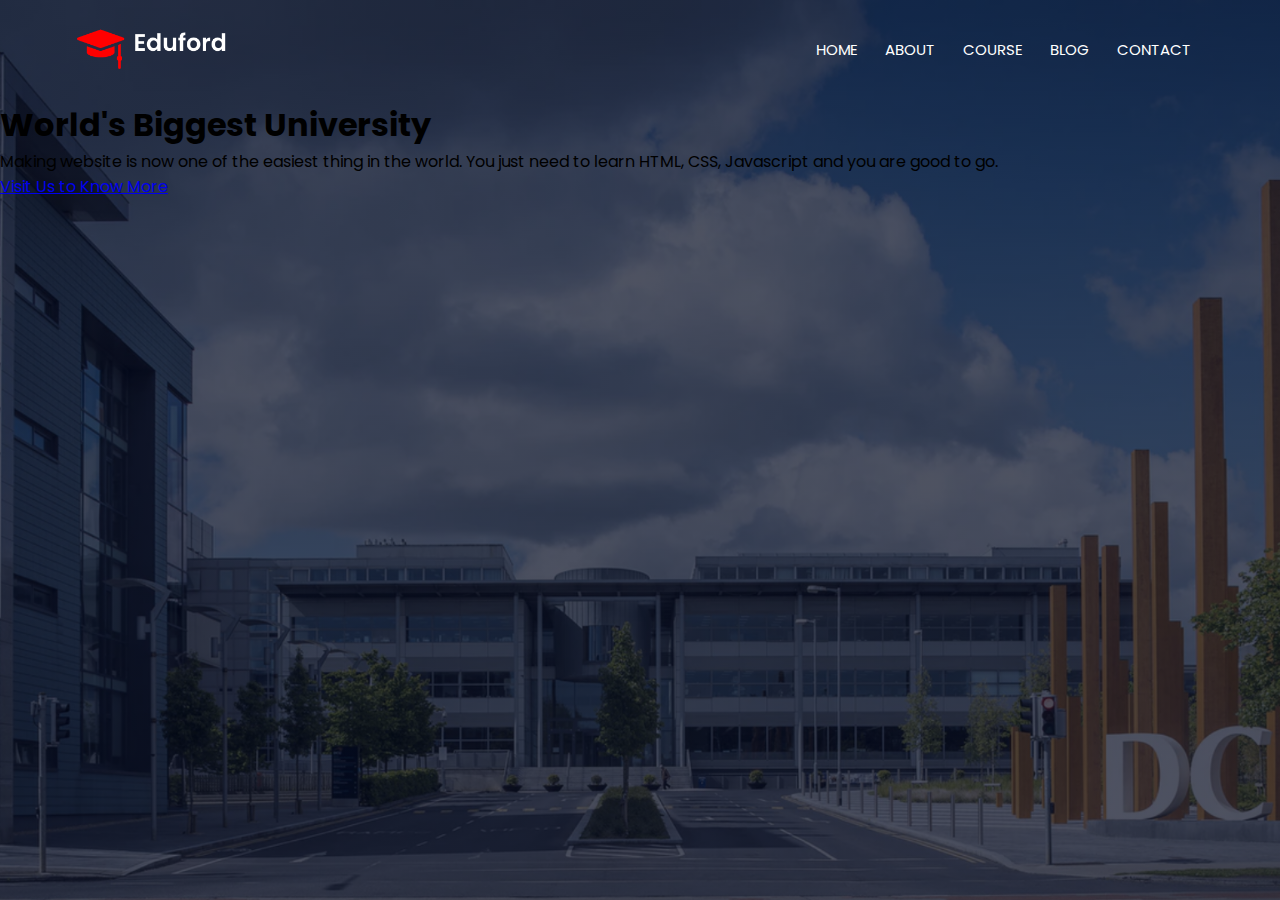
==== index.html @ 41bec6ed "added text box in header tag" ====
<!DOCTYPE html>
<html lang="en">
<head>
    <meta charset="UTF-8">
    <meta http-equiv="X-UA-Compatible" content="IE=edge">
    <meta name="viewport" content="width=device-width, initial-scale=1.0">
    <link rel="stylesheet" href="style.css">
    <link rel="preconnect" href="https://fonts.googleapis.com">
    <link rel="preconnect" href="https://fonts.gstatic.com" crossorigin>
    <link rel="preconnect" href="https://fonts.googleapis.com">
    <link rel="preconnect" href="https://fonts.gstatic.com" crossorigin>
    <link href="https://fonts.googleapis.com/css2?family=Poppins:wght@100;200;400;500;600;700&display=swap" rel="stylesheet">
    <title>University Website</title>
</head>
<body>
    <section class="header">
        <nav>
            <a href="index.html"><img src="img/logo.png" alt=""></a>
            <div class="nav-links">
                <ul>
                    <li><a href="">HOME</a></li>
                    <li><a href="">ABOUT</a></li>
                    <li><a href="">COURSE</a></li>
                    <li><a href="">BLOG</a></li>
                    <li><a href="">CONTACT</a></li>
                </ul>
            </div>
        </nav>
        <div class="text-box">
            <h1>World's Biggest University</h1>
            <p>Making website is now one of the easiest thing in the world. You just need to learn HTML, CSS, Javascript and you are good to go.</p>
            <a href="#">Visit Us to Know More</a>
        </div>
    </section>
</body>
</html>
---- style.css ----
/*
#f44336 
#61481C
#A47E3B
#BF9742
#E6B325
rgba(4,9,30,0.7)
rgba(38,71,38,0.7)
*/

* {
    margin: 0;
    padding: 0;
    box-sizing: border-box;
    font-family: 'Poppins', sans-serif;
}

.header {
    min-height: 100vh;
    width: 100%;
    background-image: linear-gradient(rgba(4,9,30,0.7), rgba(4,9,30,0.7)),url(img/banner.png);
    background-position: center;
    background-size: cover;
    position: relative;
}

nav {
    display: flex;
    padding: 2% 6%;
    justify-content: space-between;
    align-items: center;
}

nav img {
    width: 150px;
}

.nav-links {
    flex: 1;
    text-align: right;
}

.nav-links ul li {
    display: inline-block;
    list-style: none;
    padding: 8px 12px;
    position: relative;

}

.nav-links ul li a {
    color: #fff;
    text-decoration: none;
    font-size: 15px;
}

.nav-links ul li::after {
    content: '';
    width: 0%;
    height: 2px;
    background: #f44336;
    display: block;
    margin: auto;
    transition: .5s;
}
.nav-links ul li:hover::after {
    width: 100%;
}
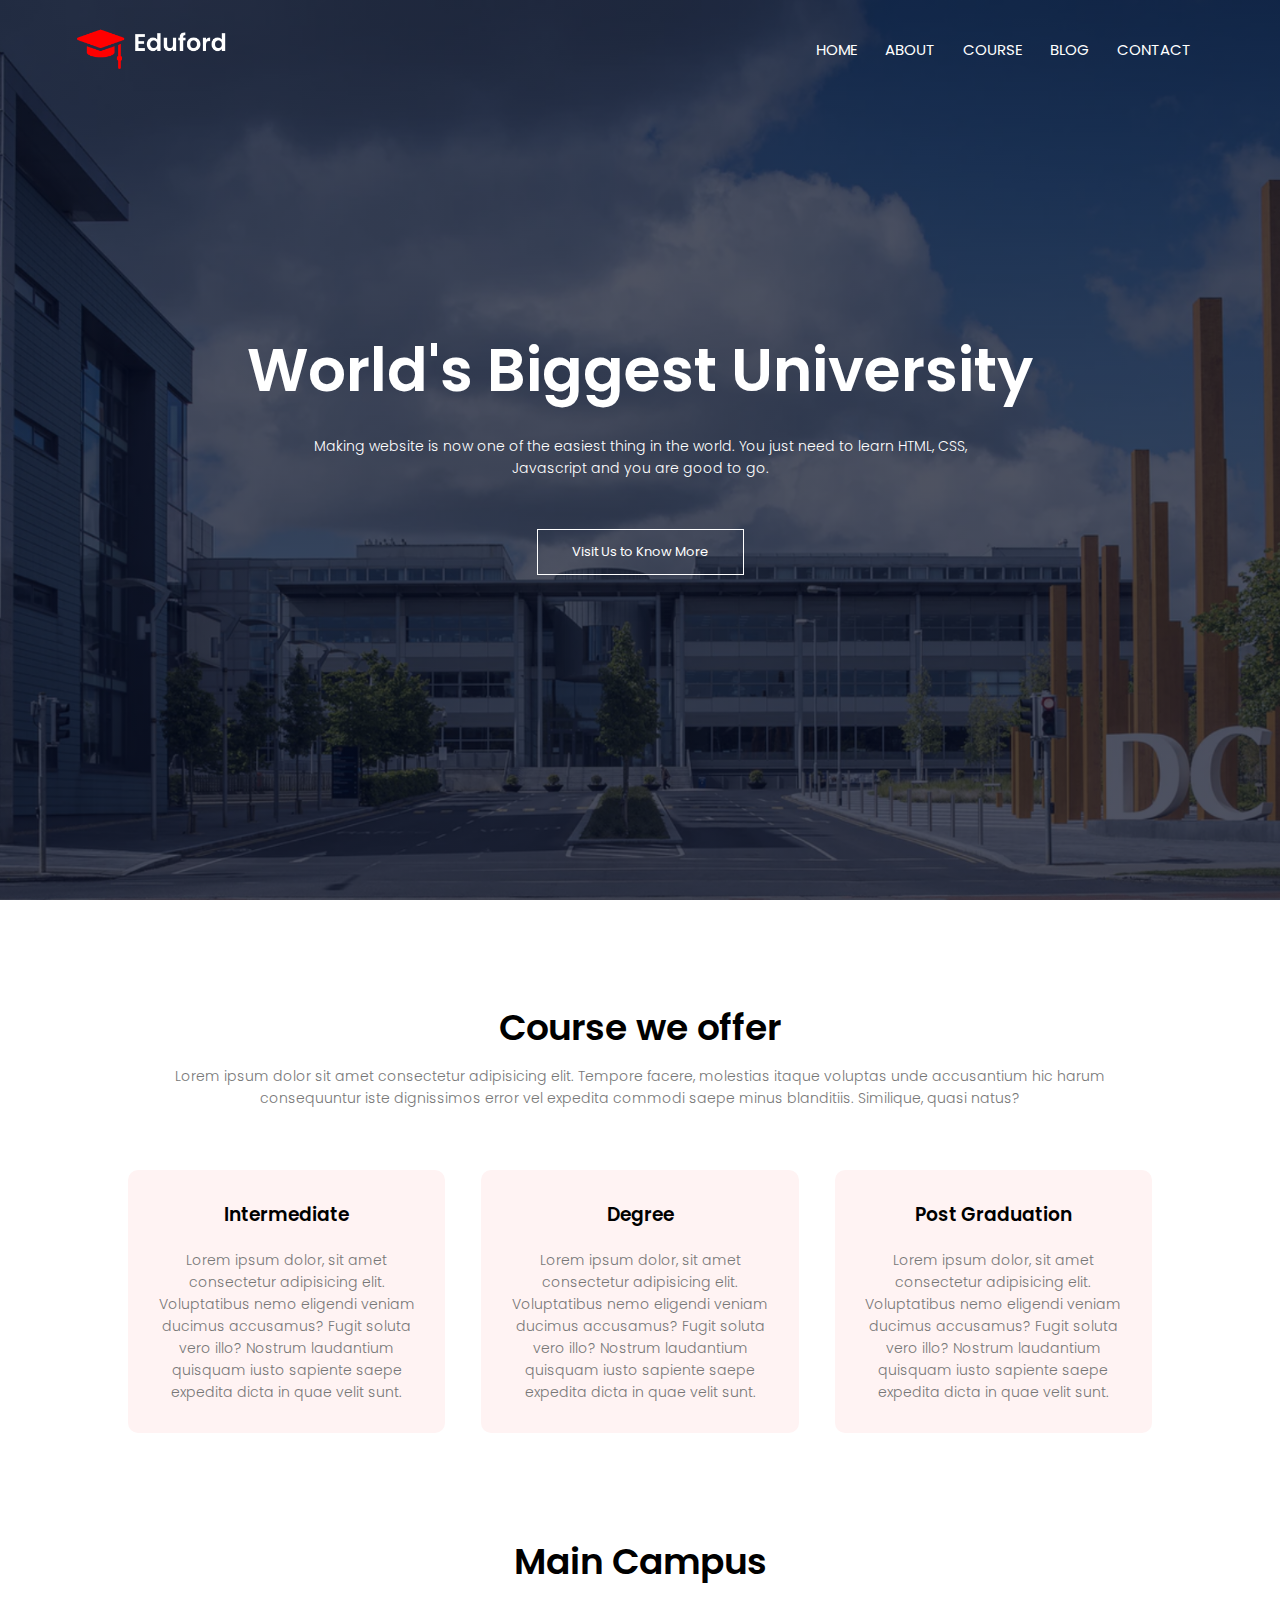
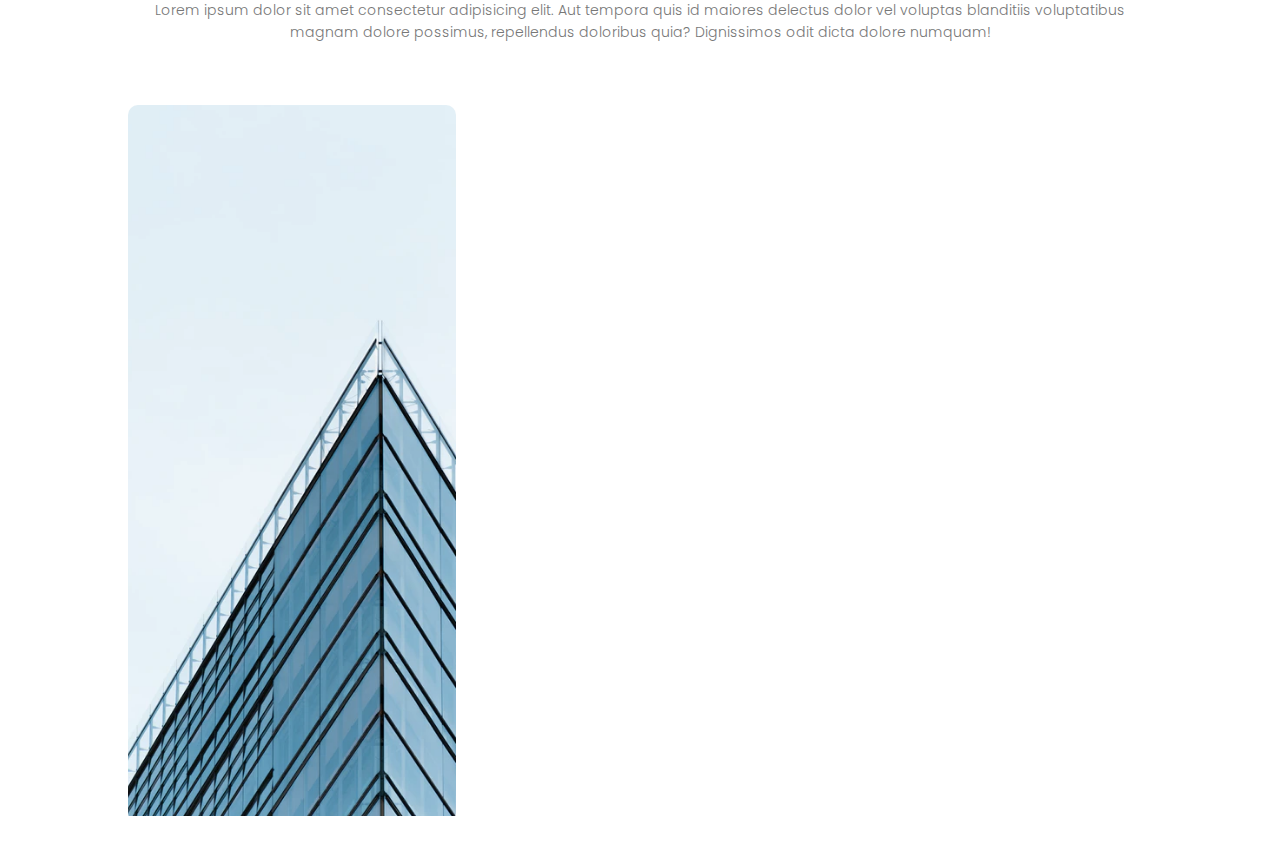
==== commit f8e3a66c: "added campus" ====
--- a/index.html
+++ b/index.html
@@ -1,5 +1,6 @@
 <!DOCTYPE html>
 <html lang="en">
+
 <head>
     <meta charset="UTF-8">
     <meta http-equiv="X-UA-Compatible" content="IE=edge">
@@ -9,28 +10,85 @@
     <link rel="preconnect" href="https://fonts.gstatic.com" crossorigin>
     <link rel="preconnect" href="https://fonts.googleapis.com">
     <link rel="preconnect" href="https://fonts.gstatic.com" crossorigin>
-    <link href="https://fonts.googleapis.com/css2?family=Poppins:wght@100;200;400;500;600;700&display=swap" rel="stylesheet">
+    <link href="https://fonts.googleapis.com/css2?family=Poppins:wght@100;200;400;500;600;700&display=swap"
+        rel="stylesheet">
+    <link rel="stylesheet" href="https://stackpath.bootstrapcdn.com/font-awesome/4.7.0/css/font-awesome.min.css"">
     <title>University Website</title>
 </head>
 <body>
-    <section class="header">
-        <nav>
-            <a href="index.html"><img src="img/logo.png" alt=""></a>
-            <div class="nav-links">
-                <ul>
-                    <li><a href="">HOME</a></li>
-                    <li><a href="">ABOUT</a></li>
-                    <li><a href="">COURSE</a></li>
-                    <li><a href="">BLOG</a></li>
-                    <li><a href="">CONTACT</a></li>
-                </ul>
+    <!-- ---------- HEADER ---------- -->
+    <section class=" header">
+    <nav>
+        <a href="index.html"><img src="img/logo.png" alt=""></a>
+        <div class="nav-links" id="navLinks">
+            <i class="fa fa-times" onclick="hideMenu()"></i>
+            <ul>
+                <li><a href="">HOME</a></li>
+                <li><a href="">ABOUT</a></li>
+                <li><a href="">COURSE</a></li>
+                <li><a href="">BLOG</a></li>
+                <li><a href="">CONTACT</a></li>
+            </ul>
+        </div>
+        <i class="fa fa-bars" onclick="showMenu()"></i>
+    </nav>
+    <div class="text-box">
+        <h1>World's Biggest University</h1>
+        <p>Making website is now one of the easiest thing in the world. You just need to learn HTML, CSS,<br>Javascript
+        and you are good to go.</p>
+        <a href="#" class="hero-btn">Visit Us to Know More</a>
+    </div>
+    </section>
+    <!-- ---------- END HEADER ---------- -->
+
+    <!-- ---------- COURSE ---------- -->
+    <section class="course">
+        <h1>Course we offer</h1>
+        <p>Lorem ipsum dolor sit amet consectetur adipisicing elit. Tempore facere, molestias itaque voluptas unde
+        accusantium hic harum consequuntur iste dignissimos error vel expedita commodi saepe minus blanditiis.
+        Similique, quasi natus?</p>
+        
+        <div class="row">
+            <div class="course-col">
+                <h3>Intermediate</h3>
+                <p>Lorem ipsum dolor, sit amet consectetur adipisicing elit. Voluptatibus nemo eligendi veniam ducimus accusamus? Fugit soluta vero illo? Nostrum laudantium quisquam iusto sapiente saepe expedita dicta in quae velit sunt.</p>
             </div>
-        </nav>
-        <div class="text-box">
-            <h1>World's Biggest University</h1>
-            <p>Making website is now one of the easiest thing in the world. You just need to learn HTML, CSS, Javascript and you are good to go.</p>
-            <a href="#">Visit Us to Know More</a>
+            <div class="course-col">
+                <h3>Degree</h3>
+                <p>Lorem ipsum dolor, sit amet consectetur adipisicing elit. Voluptatibus nemo eligendi veniam ducimus accusamus? Fugit soluta vero illo? Nostrum laudantium quisquam iusto sapiente saepe expedita dicta in quae velit sunt.</p>
+            </div>
+            <div class="course-col">
+                <h3>Post Graduation</h3>
+                <p>Lorem ipsum dolor, sit amet consectetur adipisicing elit. Voluptatibus nemo eligendi veniam ducimus accusamus? Fugit soluta vero illo? Nostrum laudantium quisquam iusto sapiente saepe expedita dicta in quae velit sunt.</p>
+            </div>
         </div>
     </section>
-</body>
+    <!-- ---------- END COURSE ---------- -->
+
+    <!-- ---------- CAMPUS ---------- -->
+    <section class="campus">
+        <h1>Main Campus</h1>
+        <p>Lorem ipsum dolor sit amet consectetur adipisicing elit. Aut tempora quis id maiores delectus dolor vel voluptas blanditiis voluptatibus magnam dolore possimus, repellendus doloribus quia? Dignissimos odit dicta dolore numquam!</p>
+
+        <div class="row">
+            <div class="campus-col">
+                <img src="img/london.png">
+            </div>
+        </div>
+    </section>
+    <!-- ---------- END CAMPUS ---------- -->    
+
+    <!-- ---------- TOGGLE MENU ---------- -->
+    <script>
+        var navLinks = document.getElementById("navLinks");
+        function showMenu() {
+            navLinks.style.right = "0";
+        }
+        function hideMenu() {
+            navLinks.style.right = "-200px";
+        }
+    </script>
+    <!-- ---------- END TOGGLE MENU ---------- -->
+    </body>
+
 </html>--- a/style.css
+++ b/style.css
@@ -15,10 +15,11 @@
     font-family: 'Poppins', sans-serif;
 }
 
+/* ---------- HEADER ---------- */
 .header {
     min-height: 100vh;
     width: 100%;
-    background-image: linear-gradient(rgba(4,9,30,0.7), rgba(4,9,30,0.7)),url(img/banner.png);
+    background-image: linear-gradient(rgba(4, 9, 30, 0.7), rgba(4, 9, 30, 0.7)), url(img/banner.png);
     background-position: center;
     background-size: cover;
     position: relative;
@@ -63,6 +64,170 @@
     margin: auto;
     transition: .5s;
 }
+
 .nav-links ul li:hover::after {
     width: 100%;
-}+}
+
+.text-box {
+    width: 90%;
+    color: #fff;
+    position: absolute;
+    top: 50%;
+    left: 50%;
+    transform: translate(-50%, -50%);
+    text-align: center;
+}
+
+.text-box h1 {
+    font-size: 60px;
+}
+
+.text-box p {
+    margin: 10px 0 40px;
+    color: #fff;
+}
+
+.hero-btn {
+    display: inline-block;
+    text-decoration: none;
+    color: #fff;
+    border: 1px solid #fff;
+    padding: 12px 34px;
+    font-size: 13px;
+    background: transparent;
+    position: relative;
+    cursor: pointer;
+}
+
+.hero-btn:hover {
+    border: 1px solid #f44336;
+    background-color: #f44336;
+    transition: 1s;
+}
+
+nav .fa {
+    display: none;
+}
+
+/* ---------- END HEADER ---------- */
+
+/* ---------- COURSE ---------- */
+.course {
+    width: 80%;
+    margin: auto;
+    text-align: center;
+    padding-top: 100px;
+}
+
+h1 {
+    font-size: 36px;
+    font-weight: 600;
+}
+
+p {
+    color: #777;
+    font-size: 14px;
+    font-weight: 300;
+    line-height: 22px;
+    padding: 10px;
+}
+
+.row {
+    margin-top: 5%;
+    display: flex;
+    justify-content: space-between;
+}
+
+.course-col {
+    flex-basis: 31%;
+    background: #fff3f3;
+    border-radius: 10px;
+    margin-bottom: 5%;
+    padding: 20px 12px;
+    transition: .5s;
+}
+.course-col:hover {
+    box-shadow: 0 0 20px 0px rgba(0,0,0,0.2);
+}
+
+h3 {
+    text-align: center;
+    font-weight: 600;
+    margin: 10px 0;
+}
+/* ---------- END COURSE ---------- */
+
+/* ---------- CAMPUS ---------- */
+.campus {
+    width: 80%;
+    margin: auto;
+    text-align: center;
+    padding-top: 50px;
+
+}
+
+.campus-col {
+    flex-basis: 32%;
+    border-radius: 10px;
+    margin-bottom: 30px;
+    position: relative;
+    overflow: hidden;
+}
+/* ---------- END CAMPUS ---------- */
+
+
+
+
+
+
+
+
+
+
+
+
+/* ---------- MEDIA QUERY FOR MOBILE ---------- */
+@media (max-width: 700px) {
+    /* ----------HEADER---------- */
+    .text-box h1 {
+        font-size: 20px;
+    }
+
+    .nav-links ul li {
+        display: block;
+    }
+
+    .nav-links {
+        position: absolute;
+        background: #f44336;
+        height: 100vh;
+        width: 200px;
+        top: 0;
+        right: -200px;
+        text-align: left;
+        z-index: 2;
+        transition: 1s;
+    }
+
+    nav .fa {
+        display: block;
+        color: #fff;
+        margin: 10px;
+        font-size: 22px;
+        cursor: pointer;
+    }
+
+    .nav-links ul {
+        padding: 30px;
+    }
+    /* ----------END HEADER---------- */
+    
+    /* ----------COURSE---------- */
+    .row {
+        flex-direction: column;
+    }
+    /* ----------END COURSE---------- */
+}
+
+/* ---------- END MEDIA QUERY FOR MOBILE ---------- */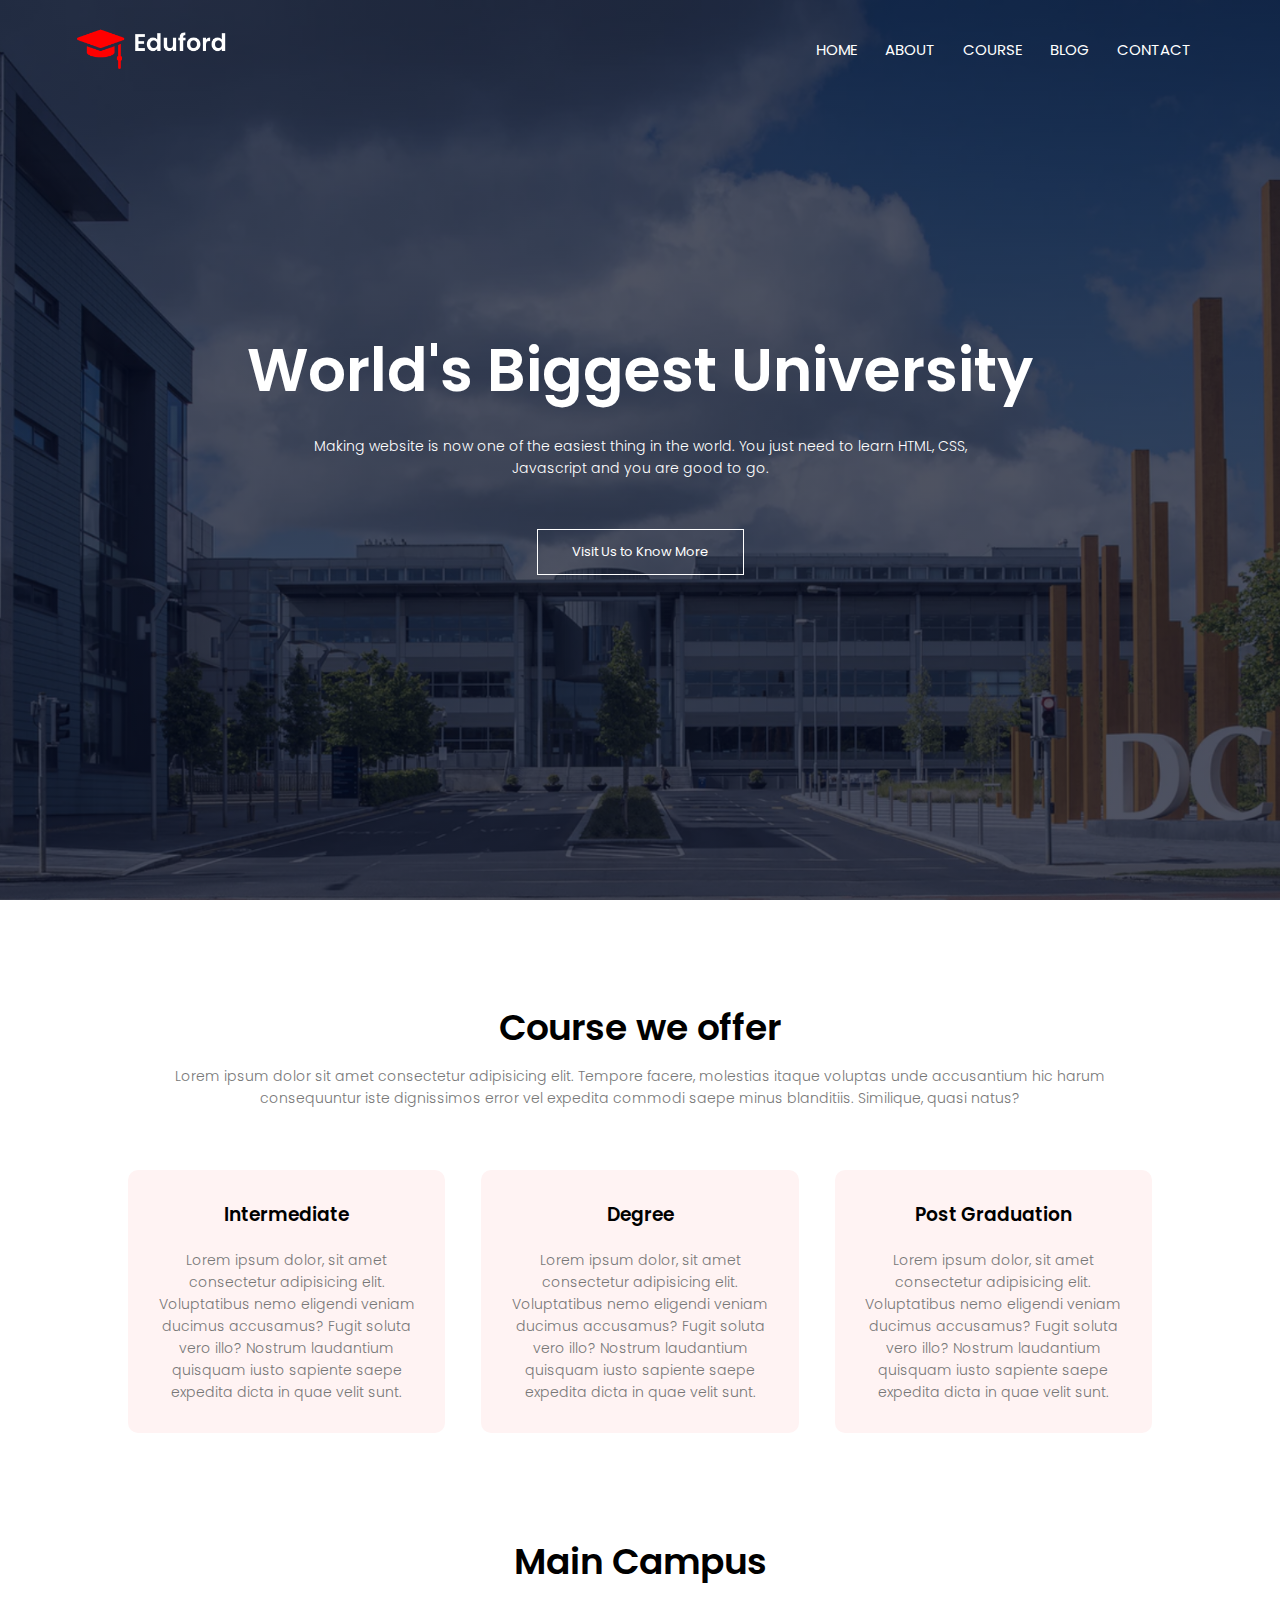
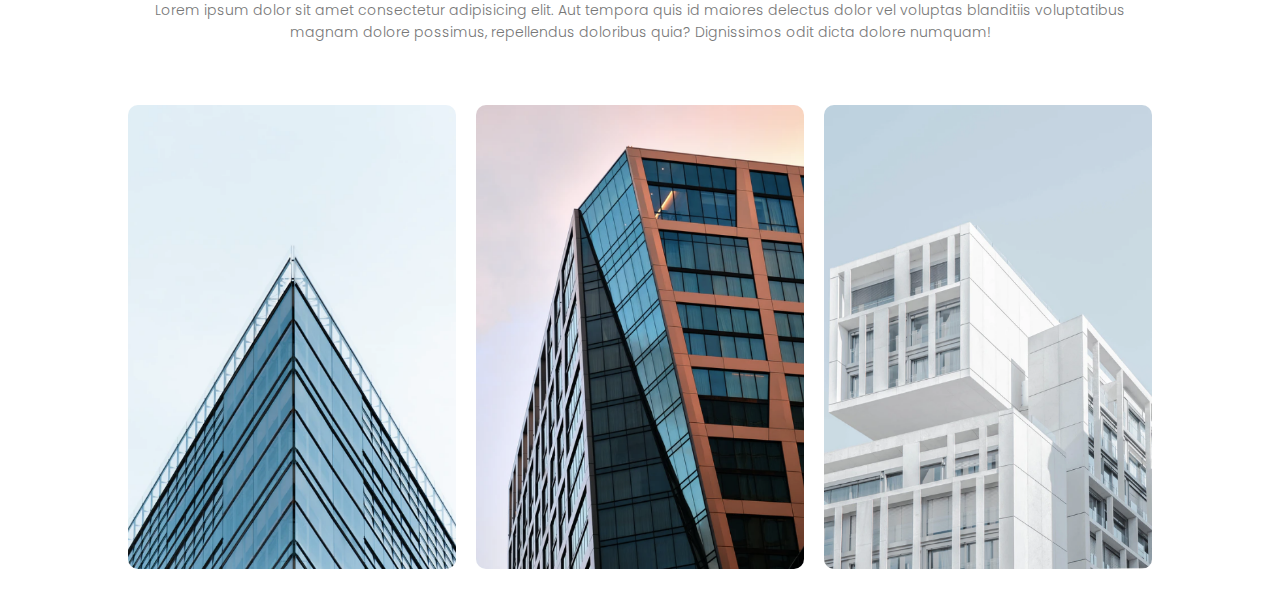
==== commit 17cc76a1: "added more campus" ====
--- a/index.html
+++ b/index.html
@@ -73,6 +73,21 @@
         <div class="row">
             <div class="campus-col">
                 <img src="img/london.png">
+                <div class="layer">
+                    <h3>LONDON</h3>
+                </div>
+            </div>
+            <div class="campus-col">
+                <img src="img/newyork.png">
+                <div class="layer">
+                    <h3>NEW YORK</h3>
+                </div>
+            </div>
+            <div class="campus-col">
+                <img src="img/washington.png">
+                <div class="layer">
+                    <h3>WASHINGTON</h3>
+                </div>
             </div>
         </div>
     </section>
--- a/style.css
+++ b/style.css
@@ -173,6 +173,41 @@
     margin-bottom: 30px;
     position: relative;
     overflow: hidden;
+}
+
+.campus-col img {
+    width: 100%;
+    display: block;
+}
+
+.layer {
+    background: transparent;
+    height: 100%;
+    width: 100%;
+    position: absolute;
+    top: 0;
+    left: 0;
+    transition: .5s;
+}
+.layer:hover {
+    background: rgba(226, 0, 0, 0.7);
+}
+
+.layer h3 {
+    width: 100%;
+    font-weight: 500;
+    color: #fff;
+    font-size: 26px;
+    bottom: 0;
+    left: 50%;
+    transform: translateX(-50%);
+    position: absolute;
+    opacity: 0;
+    transition: .5s;
+}
+.layer:hover h3{
+    bottom: 49%;
+    opacity: 1;
 }
 /* ---------- END CAMPUS ---------- */
 
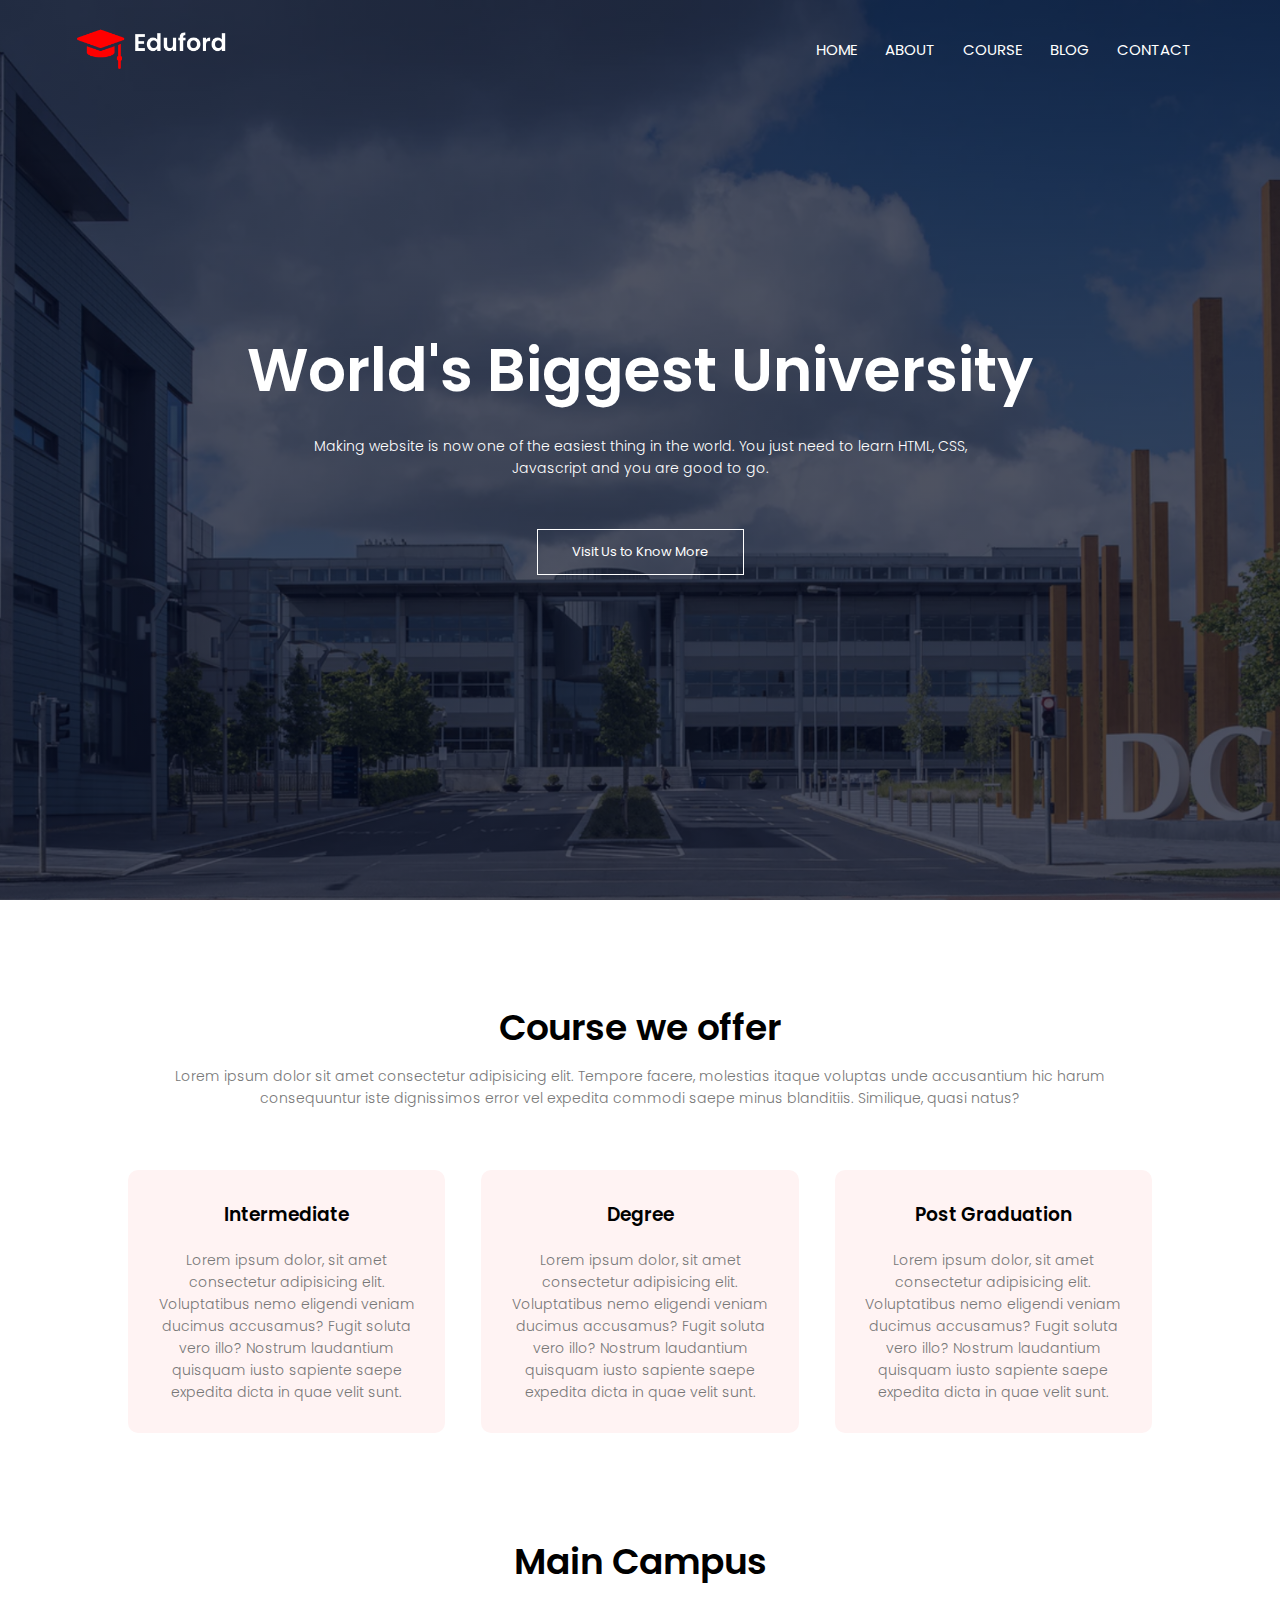
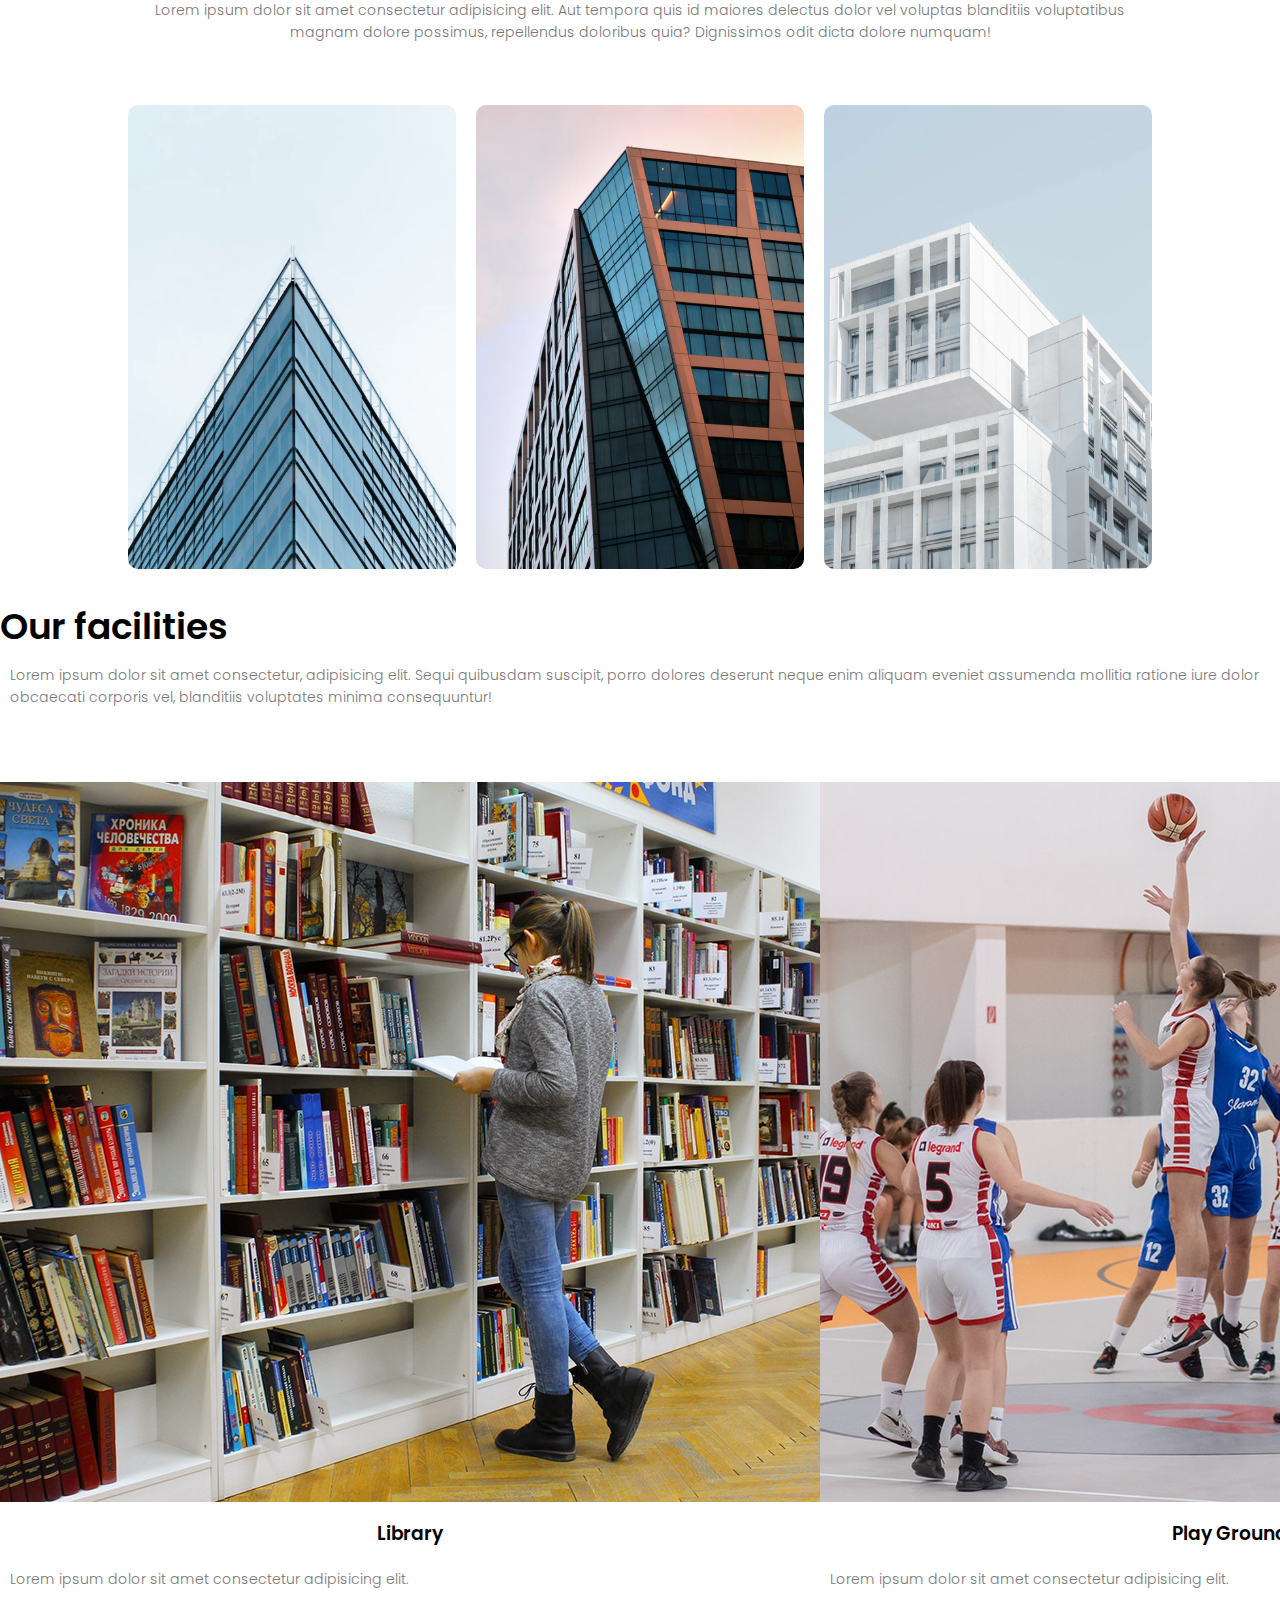
==== commit db3eb182: "facilities" ====
--- a/index.html
+++ b/index.html
@@ -91,7 +91,40 @@
             </div>
         </div>
     </section>
-    <!-- ---------- END CAMPUS ---------- -->    
+    <!-- ---------- END CAMPUS ---------- -->
+
+    <!-- ---------- FACILITIES ---------- -->
+    <section class="facilities">
+        <h1>Our facilities</h1>
+        <p>Lorem ipsum dolor sit amet consectetur, adipisicing elit. Sequi quibusdam suscipit, porro dolores deserunt neque enim aliquam eveniet assumenda mollitia ratione iure dolor obcaecati corporis vel, blanditiis voluptates minima consequuntur!</p>
+
+        <div class="row">
+            <div class="facilities-col">
+                <img src="img/library.png">
+                <h3>Library</h3>
+                <p>Lorem ipsum dolor sit amet consectetur adipisicing elit.</p>
+            </div>
+            <div class="facilities-col">
+                <img src="img/basketball.png">
+                <h3>Play Ground</h3>
+                <p>Lorem ipsum dolor sit amet consectetur adipisicing elit.</p>
+            </div>
+            <div class="facilities-col">
+                <img src="img/cafeteria.png">
+                <h3>Testy and Healthy Food</h3>
+                <p>Lorem ipsum dolor sit amet consectetur adipisicing elit.</p>
+            </div>
+        </div>
+    </section>
+    <!-- ---------- END FACILITIES ---------- -->
+    
+    
+
+
+
+
+
+    
 
     <!-- ---------- TOGGLE MENU ---------- -->
     <script>
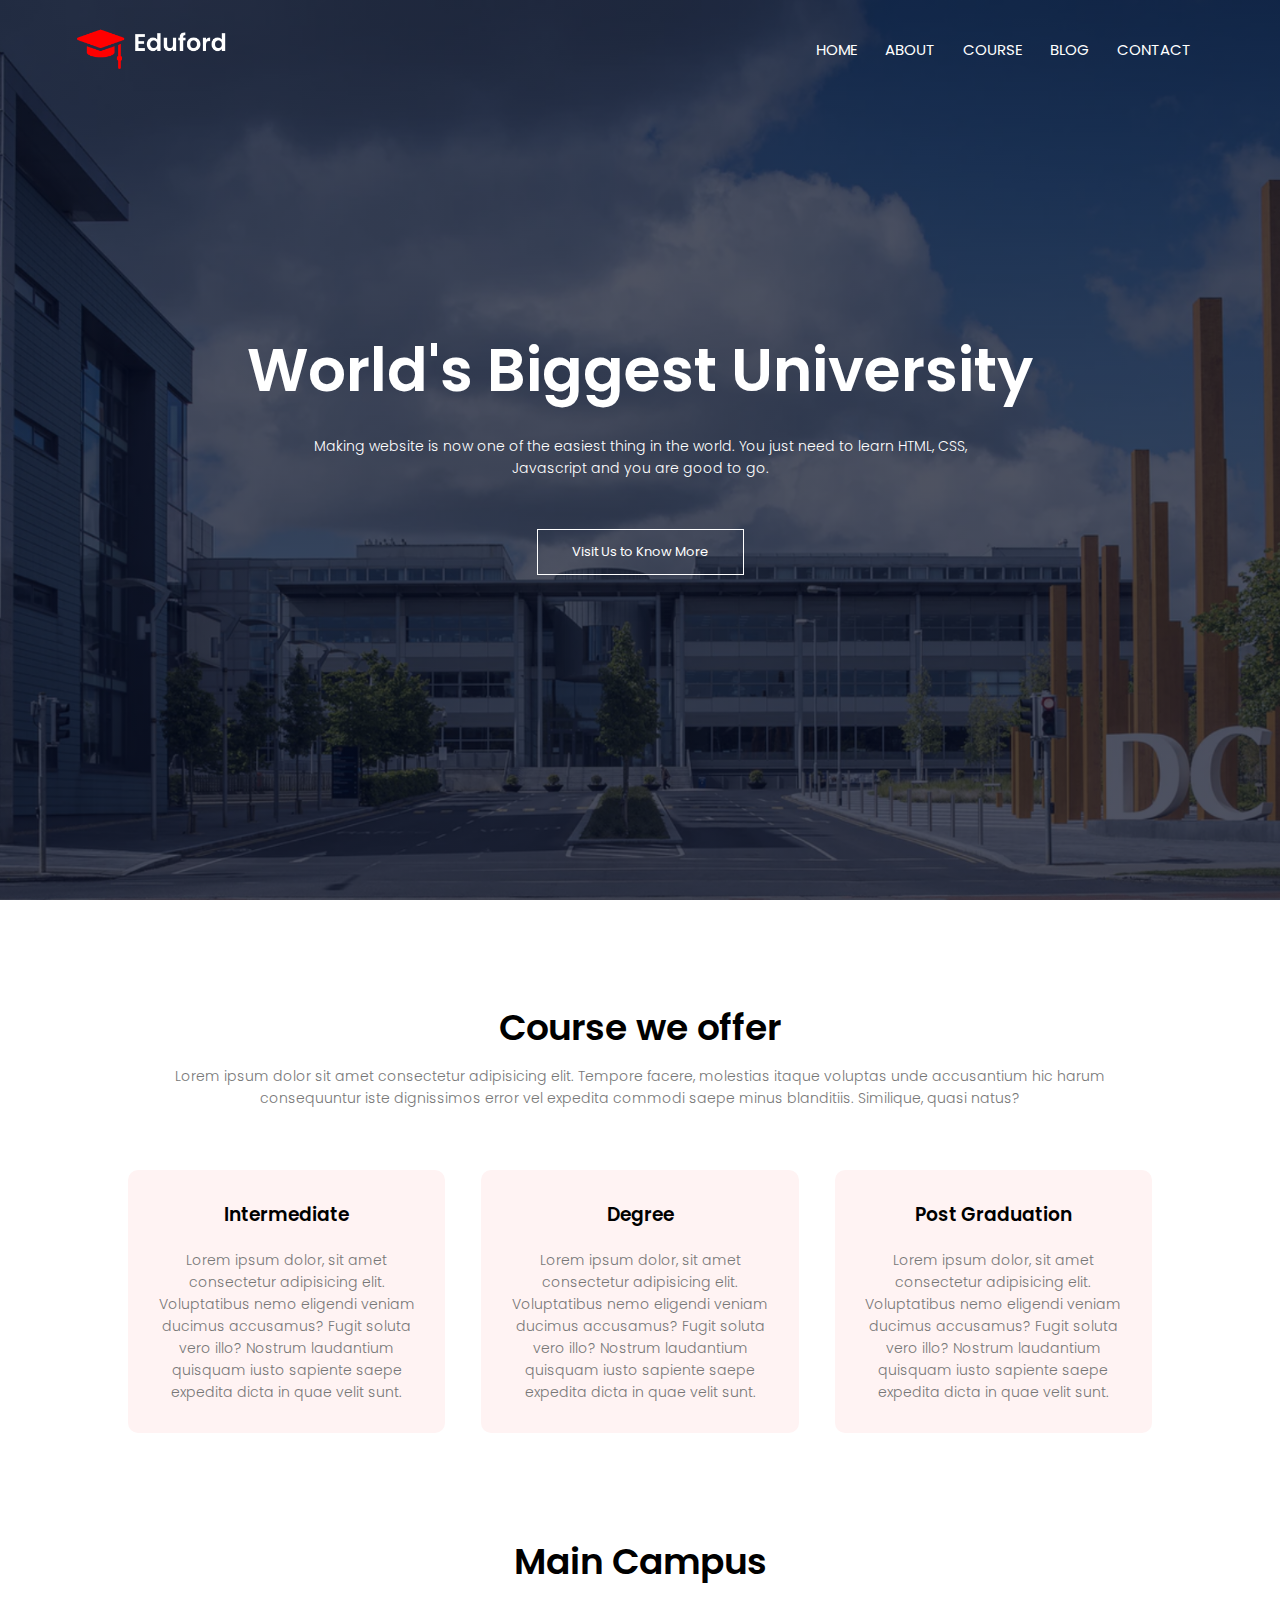
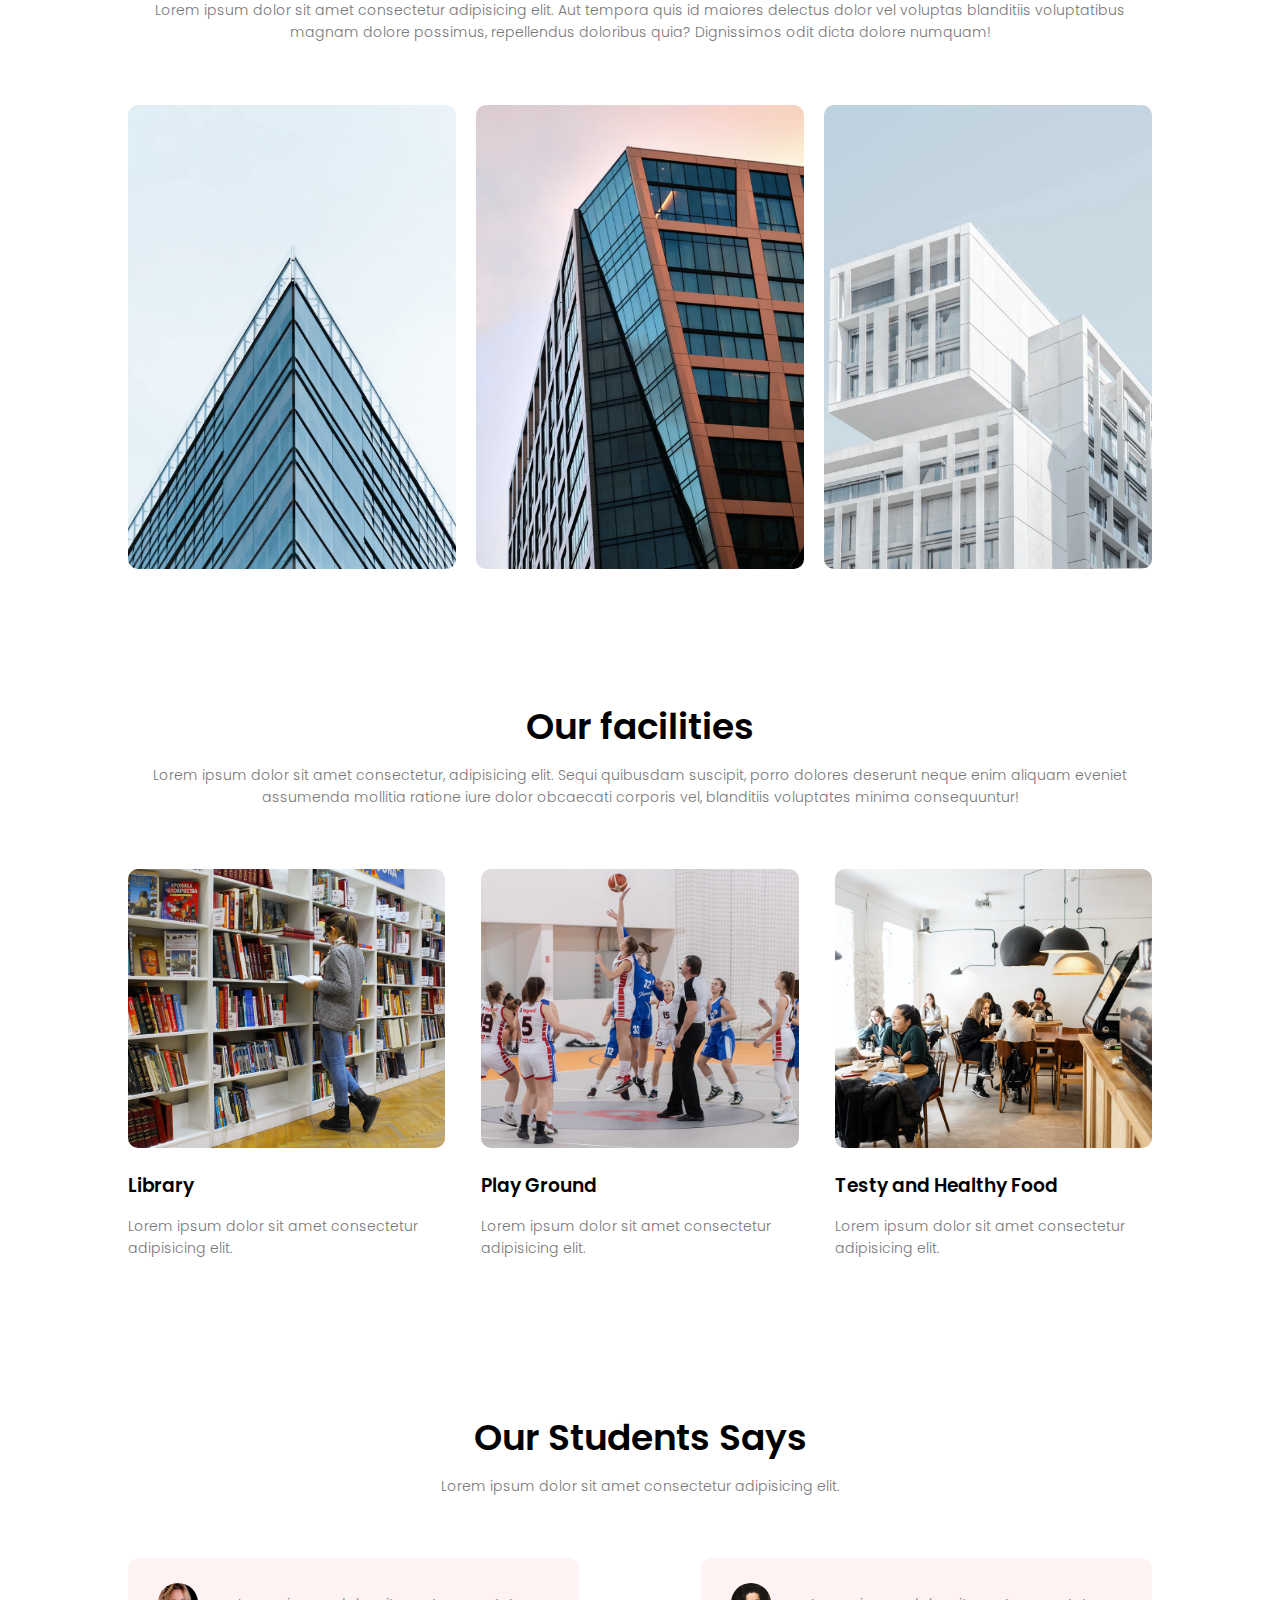
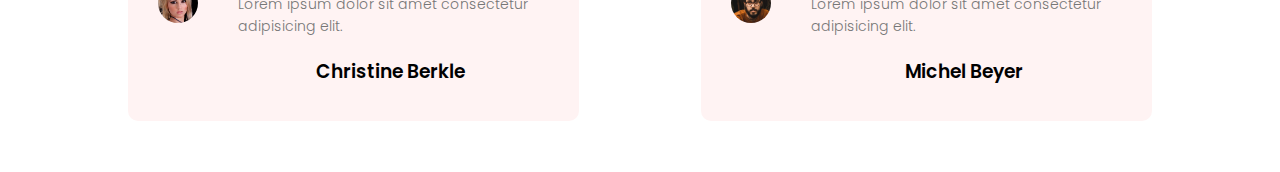
==== commit 68fc4e21: "added style testimonials" ====
--- a/index.html
+++ b/index.html
@@ -117,6 +117,29 @@
         </div>
     </section>
     <!-- ---------- END FACILITIES ---------- -->
+
+    <!-- ---------- TESTIMONIALS ---------- -->
+    <section class="testimonials">
+        <h1>Our Students Says</h1>
+        <p>Lorem ipsum dolor sit amet consectetur adipisicing elit.</p>
+        <div class="row">
+            <div class="testimonial-col">
+                <img src="img/user1.jpg">
+                <div>
+                    <p>Lorem ipsum dolor sit amet consectetur adipisicing elit.</p>
+                    <h3>Christine Berkle</h3>
+                </div>
+            </div>
+            <div class="testimonial-col">
+                <img src="img/user2.jpg">
+                <div>
+                    <p>Lorem ipsum dolor sit amet consectetur adipisicing elit.</p>
+                    <h3>Michel Beyer</h3>
+                </div>
+            </div>
+        </div>
+    </section>
+    <!-- ---------- END TESTIMONIALS ---------- -->
     
     
 
--- a/style.css
+++ b/style.css
@@ -211,6 +211,63 @@
 }
 /* ---------- END CAMPUS ---------- */
 
+/* ---------- FACILITIES ---------- */
+.facilities {
+    width: 80%;
+    margin: auto;
+    text-align: center;
+    padding-top: 100px;
+}
+
+.facilities-col {
+    flex-basis: 31%;
+    border-radius: 10px;
+    margin-bottom: 5%;
+    text-align: left;
+}
+
+.facilities-col img {
+    width: 100%;
+    border-radius: 10px;
+}
+
+.facilities-col p {
+    padding: 0;
+}
+
+.facilities-col h3 {
+    margin-top: 16px;
+    margin-bottom: 15px;
+    text-align: left;
+}
+/* ---------- END FACILITIES ---------- */
+
+/* ---------- TESTIMONIALS ---------- */
+.testimonials {
+    width: 80%;
+    margin: auto;
+    text-align: center;
+    padding-top: 100px;
+}
+
+.testimonial-col {
+    flex-basis: 44%;
+    border-radius: 10px;
+    margin-bottom: 5%;
+    text-align: left;
+    background: #fff3f3;
+    padding: 25px;
+    cursor: pointer;
+    display: flex;
+}
+
+.testimonial-col img {
+    height: 40px;
+    margin-left: 5px;
+    margin-right: 30px;
+    border-radius: 50%;
+}
+/* ---------- END TESTIMONIALS ---------- */
 
 
 
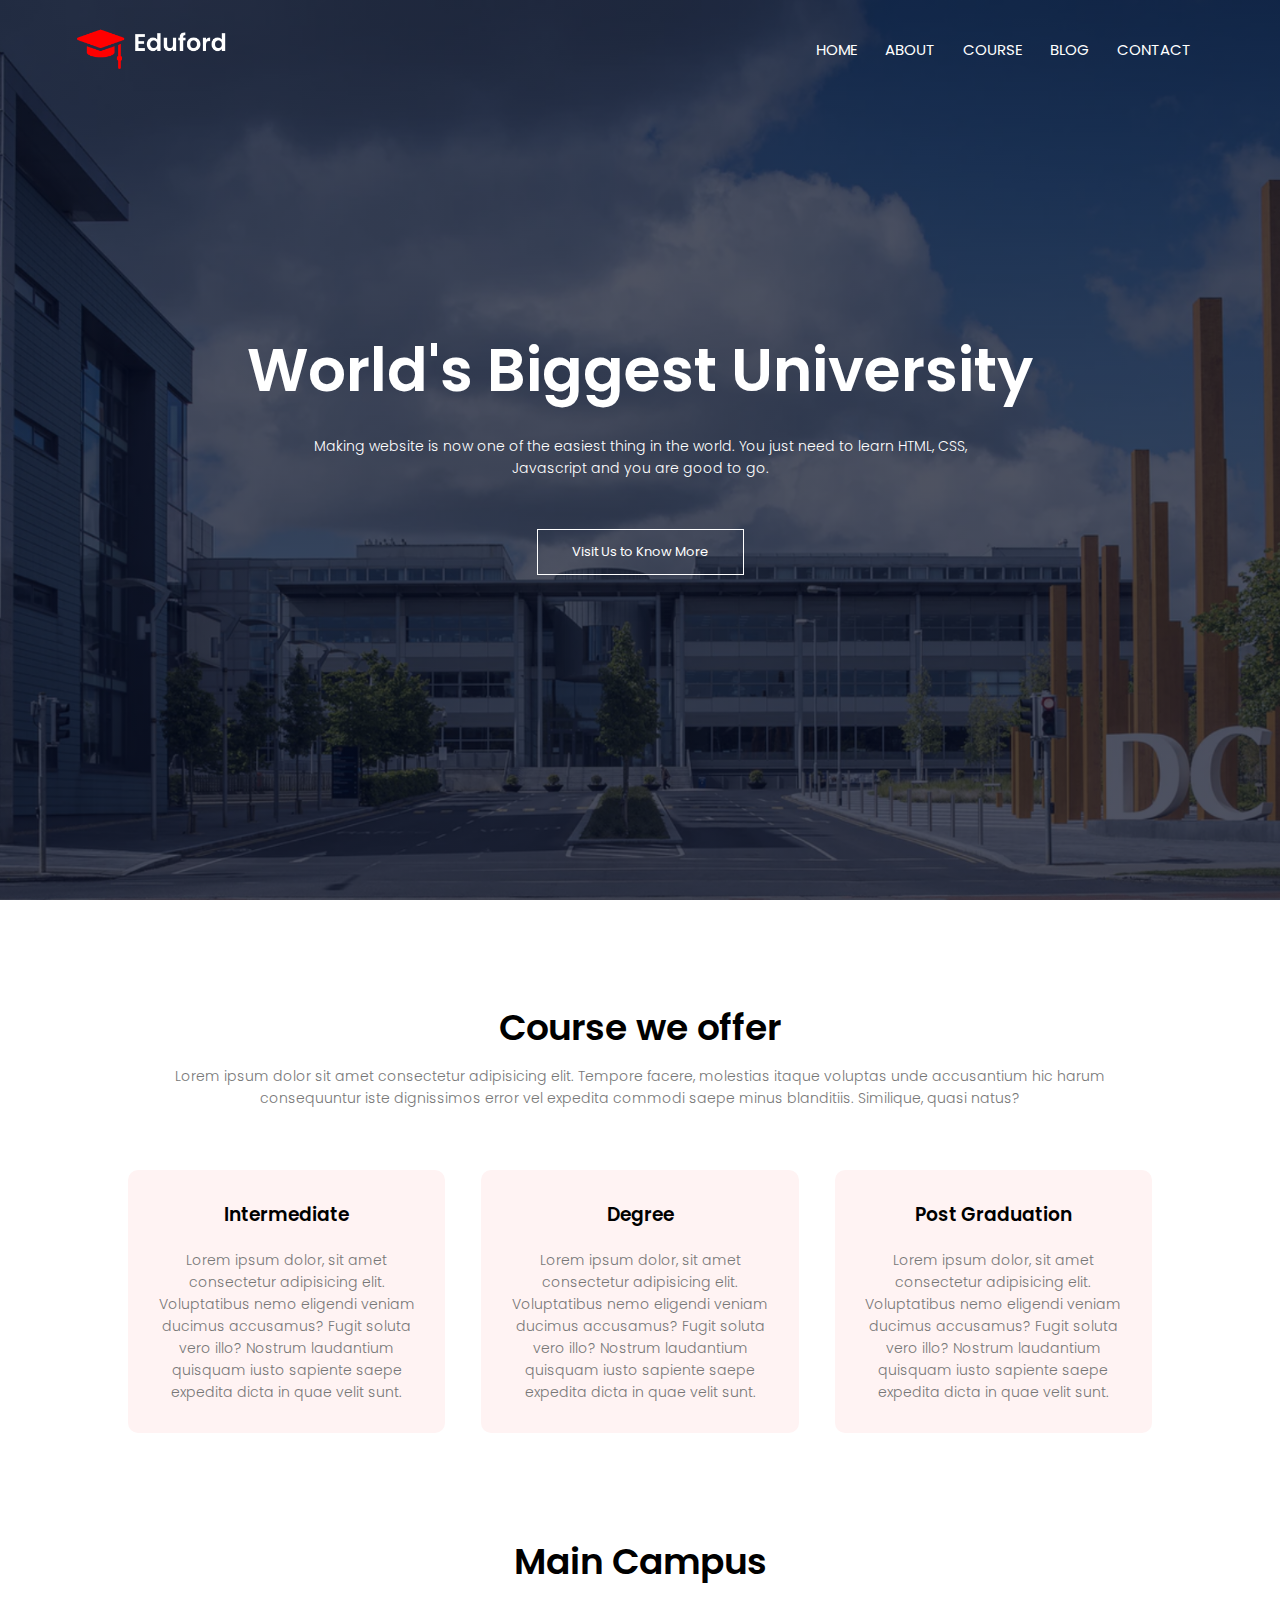
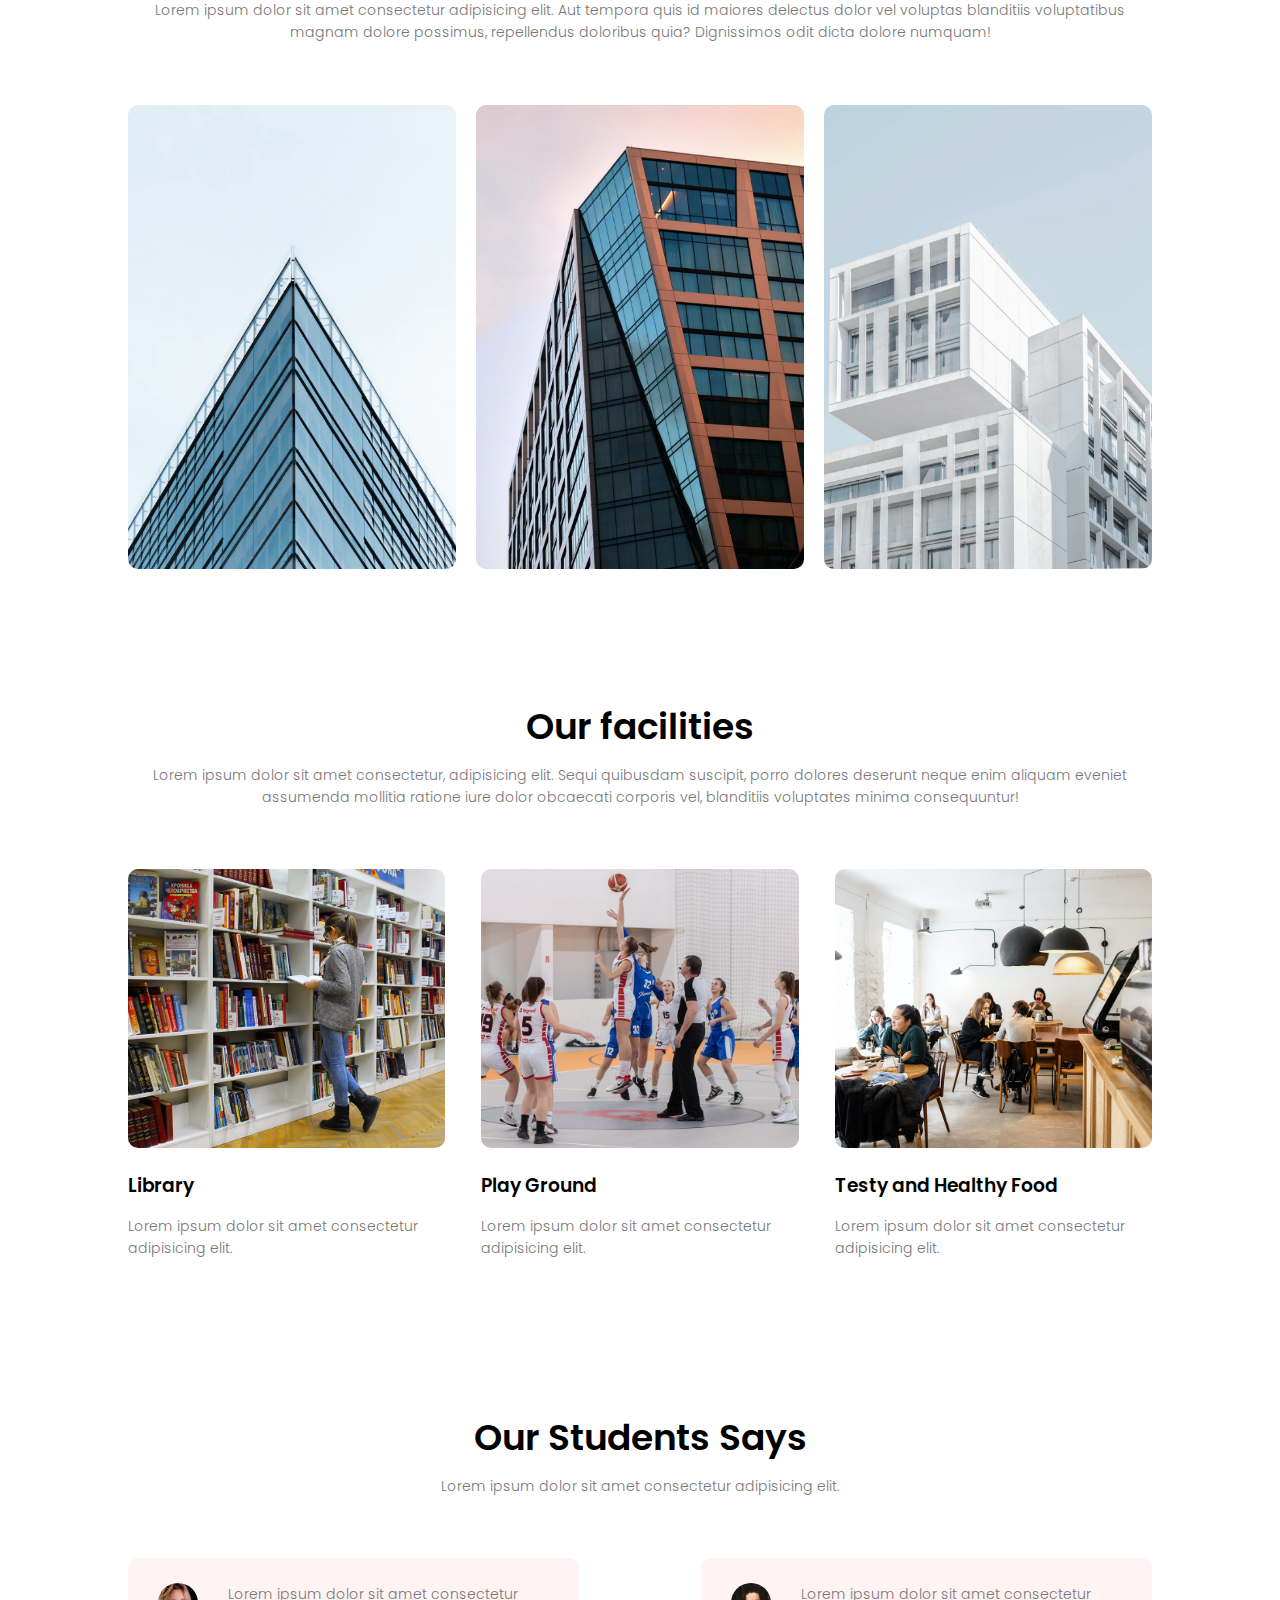
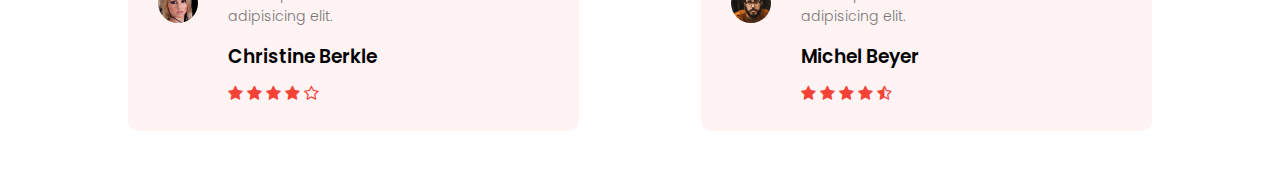
==== commit c1507651: "added cta" ====
--- a/index.html
+++ b/index.html
@@ -35,7 +35,7 @@
     <div class="text-box">
         <h1>World's Biggest University</h1>
         <p>Making website is now one of the easiest thing in the world. You just need to learn HTML, CSS,<br>Javascript
-        and you are good to go.</p>
+            and you are good to go.</p>
         <a href="#" class="hero-btn">Visit Us to Know More</a>
     </div>
     </section>
@@ -45,21 +45,27 @@
     <section class="course">
         <h1>Course we offer</h1>
         <p>Lorem ipsum dolor sit amet consectetur adipisicing elit. Tempore facere, molestias itaque voluptas unde
-        accusantium hic harum consequuntur iste dignissimos error vel expedita commodi saepe minus blanditiis.
-        Similique, quasi natus?</p>
-        
+            accusantium hic harum consequuntur iste dignissimos error vel expedita commodi saepe minus blanditiis.
+            Similique, quasi natus?</p>
+
         <div class="row">
             <div class="course-col">
                 <h3>Intermediate</h3>
-                <p>Lorem ipsum dolor, sit amet consectetur adipisicing elit. Voluptatibus nemo eligendi veniam ducimus accusamus? Fugit soluta vero illo? Nostrum laudantium quisquam iusto sapiente saepe expedita dicta in quae velit sunt.</p>
+                <p>Lorem ipsum dolor, sit amet consectetur adipisicing elit. Voluptatibus nemo eligendi veniam ducimus
+                    accusamus? Fugit soluta vero illo? Nostrum laudantium quisquam iusto sapiente saepe expedita dicta
+                    in quae velit sunt.</p>
             </div>
             <div class="course-col">
                 <h3>Degree</h3>
-                <p>Lorem ipsum dolor, sit amet consectetur adipisicing elit. Voluptatibus nemo eligendi veniam ducimus accusamus? Fugit soluta vero illo? Nostrum laudantium quisquam iusto sapiente saepe expedita dicta in quae velit sunt.</p>
+                <p>Lorem ipsum dolor, sit amet consectetur adipisicing elit. Voluptatibus nemo eligendi veniam ducimus
+                    accusamus? Fugit soluta vero illo? Nostrum laudantium quisquam iusto sapiente saepe expedita dicta
+                    in quae velit sunt.</p>
             </div>
             <div class="course-col">
                 <h3>Post Graduation</h3>
-                <p>Lorem ipsum dolor, sit amet consectetur adipisicing elit. Voluptatibus nemo eligendi veniam ducimus accusamus? Fugit soluta vero illo? Nostrum laudantium quisquam iusto sapiente saepe expedita dicta in quae velit sunt.</p>
+                <p>Lorem ipsum dolor, sit amet consectetur adipisicing elit. Voluptatibus nemo eligendi veniam ducimus
+                    accusamus? Fugit soluta vero illo? Nostrum laudantium quisquam iusto sapiente saepe expedita dicta
+                    in quae velit sunt.</p>
             </div>
         </div>
     </section>
@@ -68,7 +74,9 @@
     <!-- ---------- CAMPUS ---------- -->
     <section class="campus">
         <h1>Main Campus</h1>
-        <p>Lorem ipsum dolor sit amet consectetur adipisicing elit. Aut tempora quis id maiores delectus dolor vel voluptas blanditiis voluptatibus magnam dolore possimus, repellendus doloribus quia? Dignissimos odit dicta dolore numquam!</p>
+        <p>Lorem ipsum dolor sit amet consectetur adipisicing elit. Aut tempora quis id maiores delectus dolor vel
+            voluptas blanditiis voluptatibus magnam dolore possimus, repellendus doloribus quia? Dignissimos odit dicta
+            dolore numquam!</p>
 
         <div class="row">
             <div class="campus-col">
@@ -96,7 +104,9 @@
     <!-- ---------- FACILITIES ---------- -->
     <section class="facilities">
         <h1>Our facilities</h1>
-        <p>Lorem ipsum dolor sit amet consectetur, adipisicing elit. Sequi quibusdam suscipit, porro dolores deserunt neque enim aliquam eveniet assumenda mollitia ratione iure dolor obcaecati corporis vel, blanditiis voluptates minima consequuntur!</p>
+        <p>Lorem ipsum dolor sit amet consectetur, adipisicing elit. Sequi quibusdam suscipit, porro dolores deserunt
+            neque enim aliquam eveniet assumenda mollitia ratione iure dolor obcaecati corporis vel, blanditiis
+            voluptates minima consequuntur!</p>
 
         <div class="row">
             <div class="facilities-col">
@@ -128,6 +138,11 @@
                 <div>
                     <p>Lorem ipsum dolor sit amet consectetur adipisicing elit.</p>
                     <h3>Christine Berkle</h3>
+                    <i class="fa fa-star"></i>
+                    <i class="fa fa-star"></i>
+                    <i class="fa fa-star"></i>
+                    <i class="fa fa-star"></i>
+                    <i class="fa fa-star-o"></i>
                 </div>
             </div>
             <div class="testimonial-col">
@@ -135,19 +150,30 @@
                 <div>
                     <p>Lorem ipsum dolor sit amet consectetur adipisicing elit.</p>
                     <h3>Michel Beyer</h3>
+                    <i class="fa fa-star"></i>
+                    <i class="fa fa-star"></i>
+                    <i class="fa fa-star"></i>
+                    <i class="fa fa-star"></i>
+                    <i class="fa fa-star-half-o"></i>
                 </div>
             </div>
         </div>
     </section>
     <!-- ---------- END TESTIMONIALS ---------- -->
-    
-    
+
+    <!-- ---------- CALL TO ACTION ---------- -->
+    <section class="cta">
+        
+    </section>
+    <!-- ---------- END CALL TO ACTION ---------- -->
 
 
 
 
 
-    
+
+
+
 
     <!-- ---------- TOGGLE MENU ---------- -->
     <script>
--- a/style.css
+++ b/style.css
@@ -266,6 +266,19 @@
     margin-left: 5px;
     margin-right: 30px;
     border-radius: 50%;
+}
+
+.testimonial-col p {
+    padding: 0;
+}
+
+.testimonial-col h3 {
+    margin-top: 15px;
+    text-align: left;
+}
+
+.testimonial-col .fa {
+    color: #f44336;
 }
 /* ---------- END TESTIMONIALS ---------- */
 
@@ -320,6 +333,12 @@
         flex-direction: column;
     }
     /* ----------END COURSE---------- */
-}
-
+
+    /* ----------TESTIMONIALS---------- */
+    .testimonial-col img {
+        margin-left: 0px;
+        margin-right: 15px;
+    }
+    /* ----------END TESTIMONIALS---------- */
+}
 /* ---------- END MEDIA QUERY FOR MOBILE ---------- */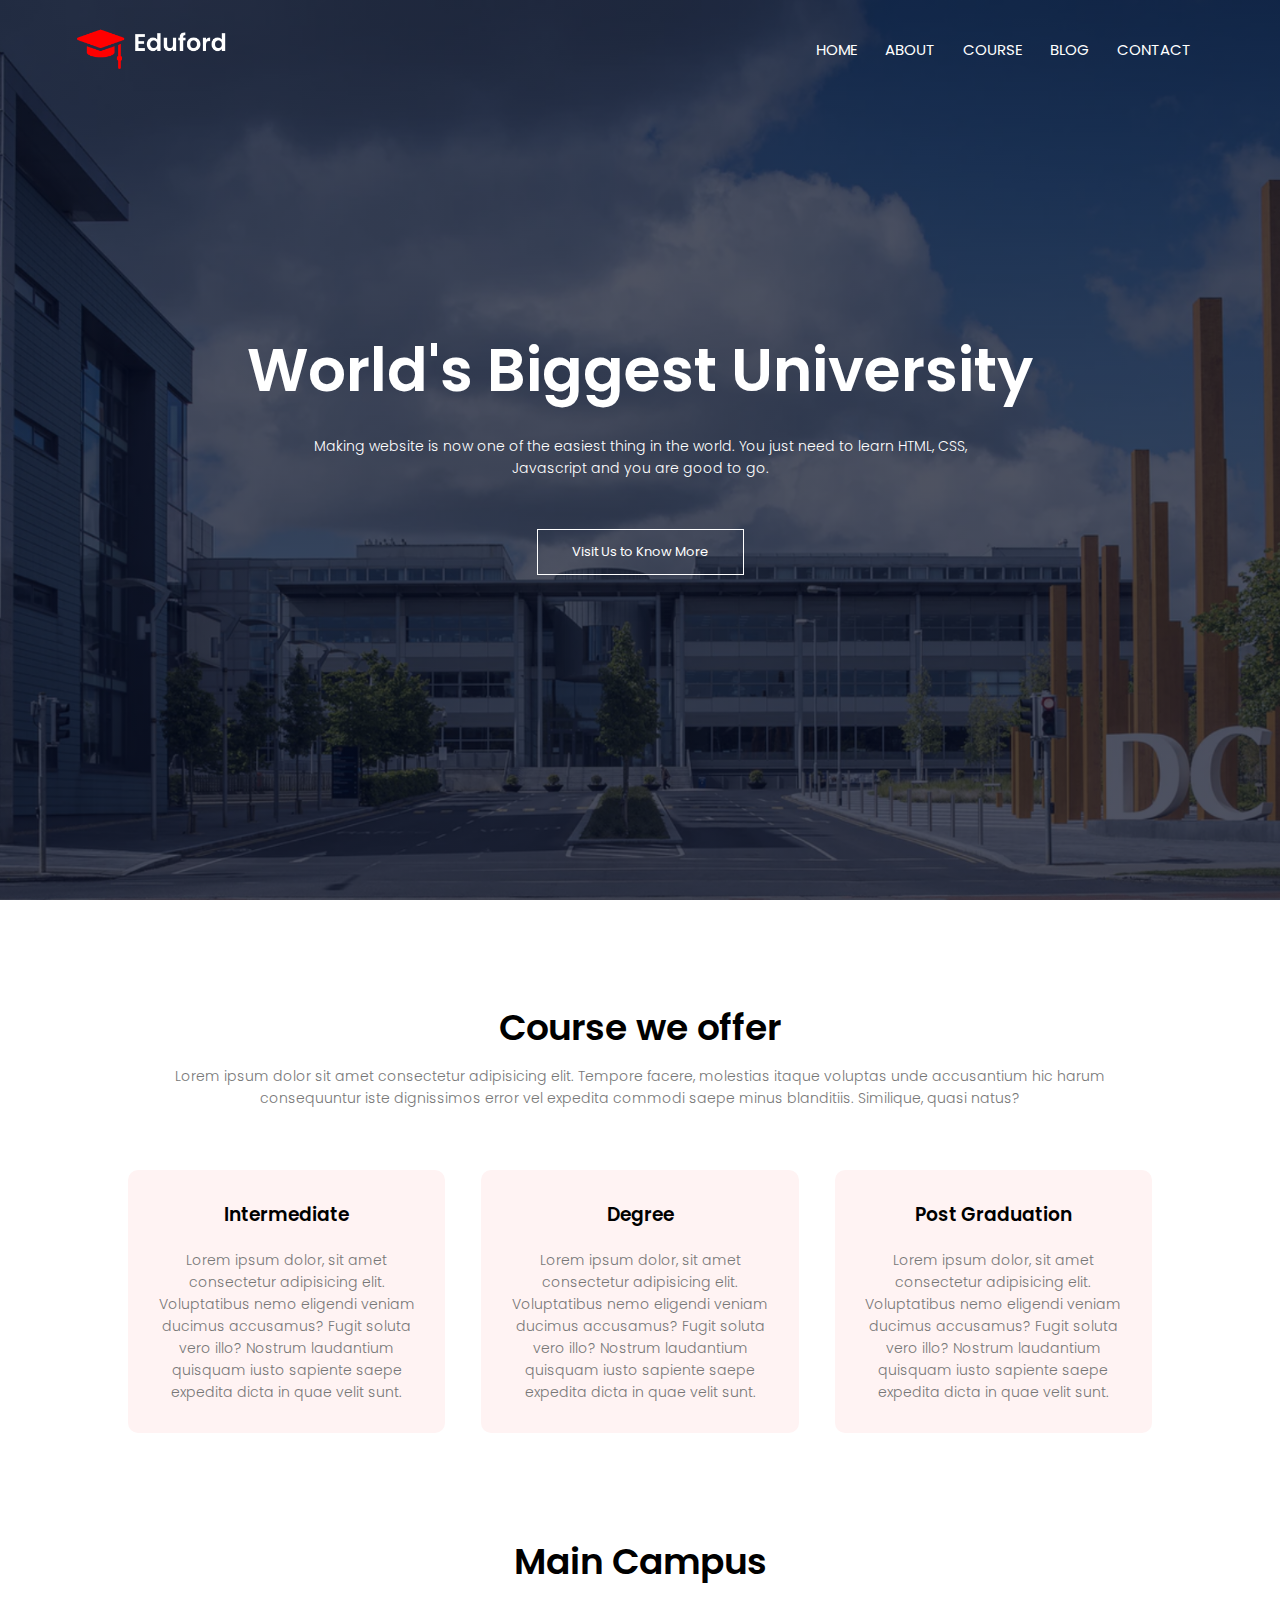
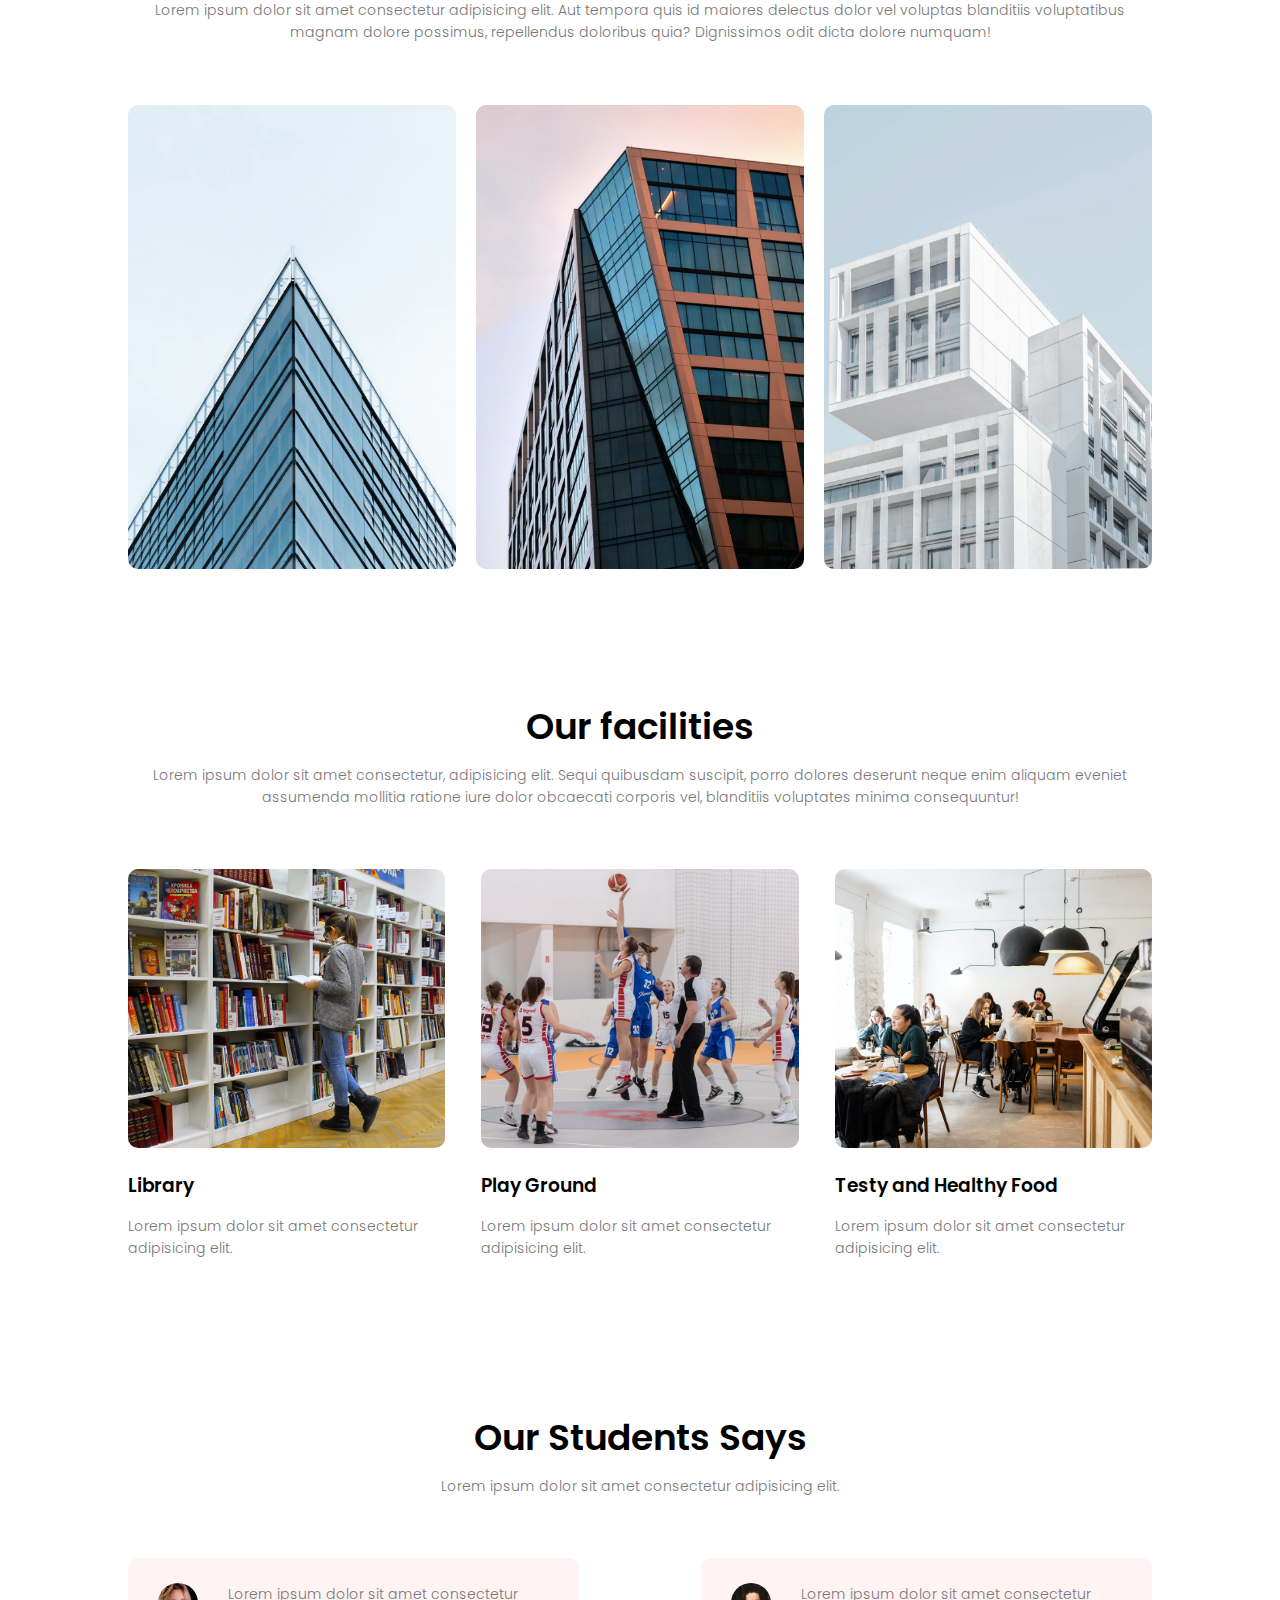
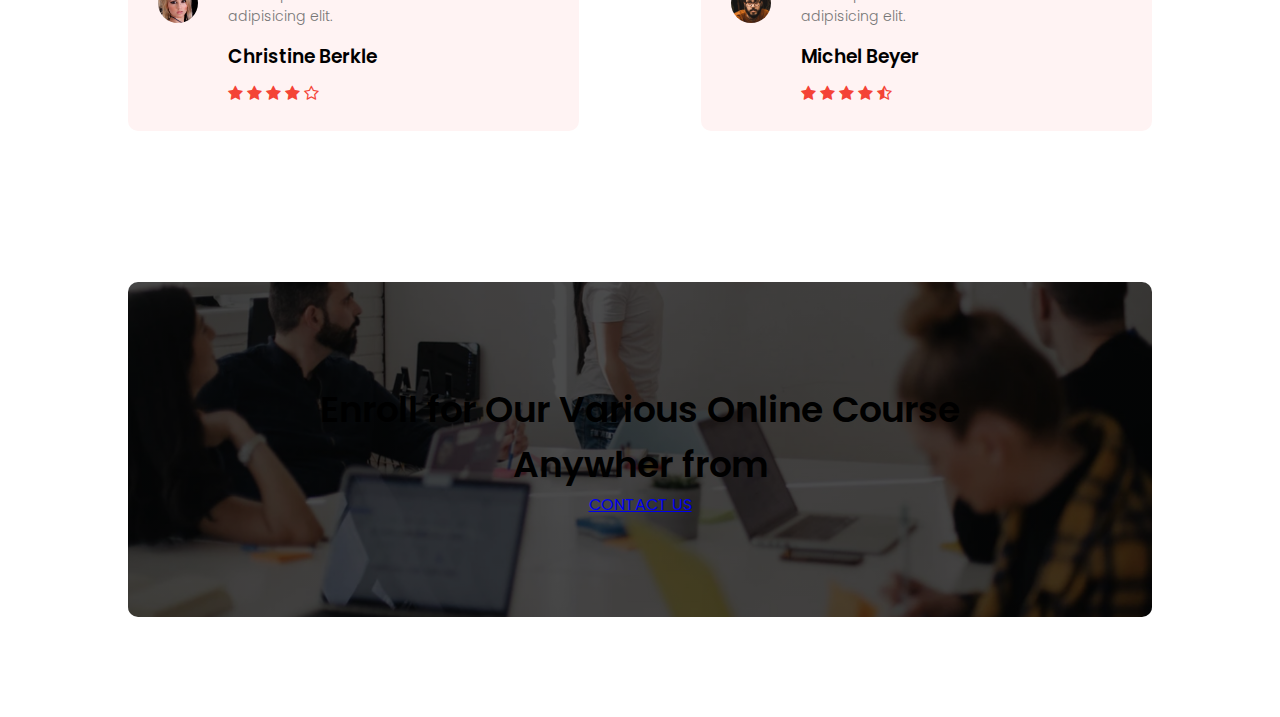
==== commit 8ecbe059: "added Enroll button" ====
--- a/index.html
+++ b/index.html
@@ -163,7 +163,8 @@
 
     <!-- ---------- CALL TO ACTION ---------- -->
     <section class="cta">
-        
+        <h1>Enroll for Our Various Online Course<br>Anywher from</h1>
+        <a href="#">CONTACT US</a>
     </section>
     <!-- ---------- END CALL TO ACTION ---------- -->
 
--- a/style.css
+++ b/style.css
@@ -281,6 +281,19 @@
     color: #f44336;
 }
 /* ---------- END TESTIMONIALS ---------- */
+
+/* ---------- CALL TO ACTION ---------- */
+.cta {
+    margin: 100px auto;
+    width: 80%;
+    background-image: linear-gradient(rgba(0,0,0,0.7),rgba(0,0,0,0.7)),url(img/banner2.jpg);
+    background-position: center;
+    background-size: cover;
+    border-radius: 10px;
+    text-align: center;
+    padding: 100px 0;
+}
+/* ---------- END CALL TO ACTION ---------- */
 
 
 
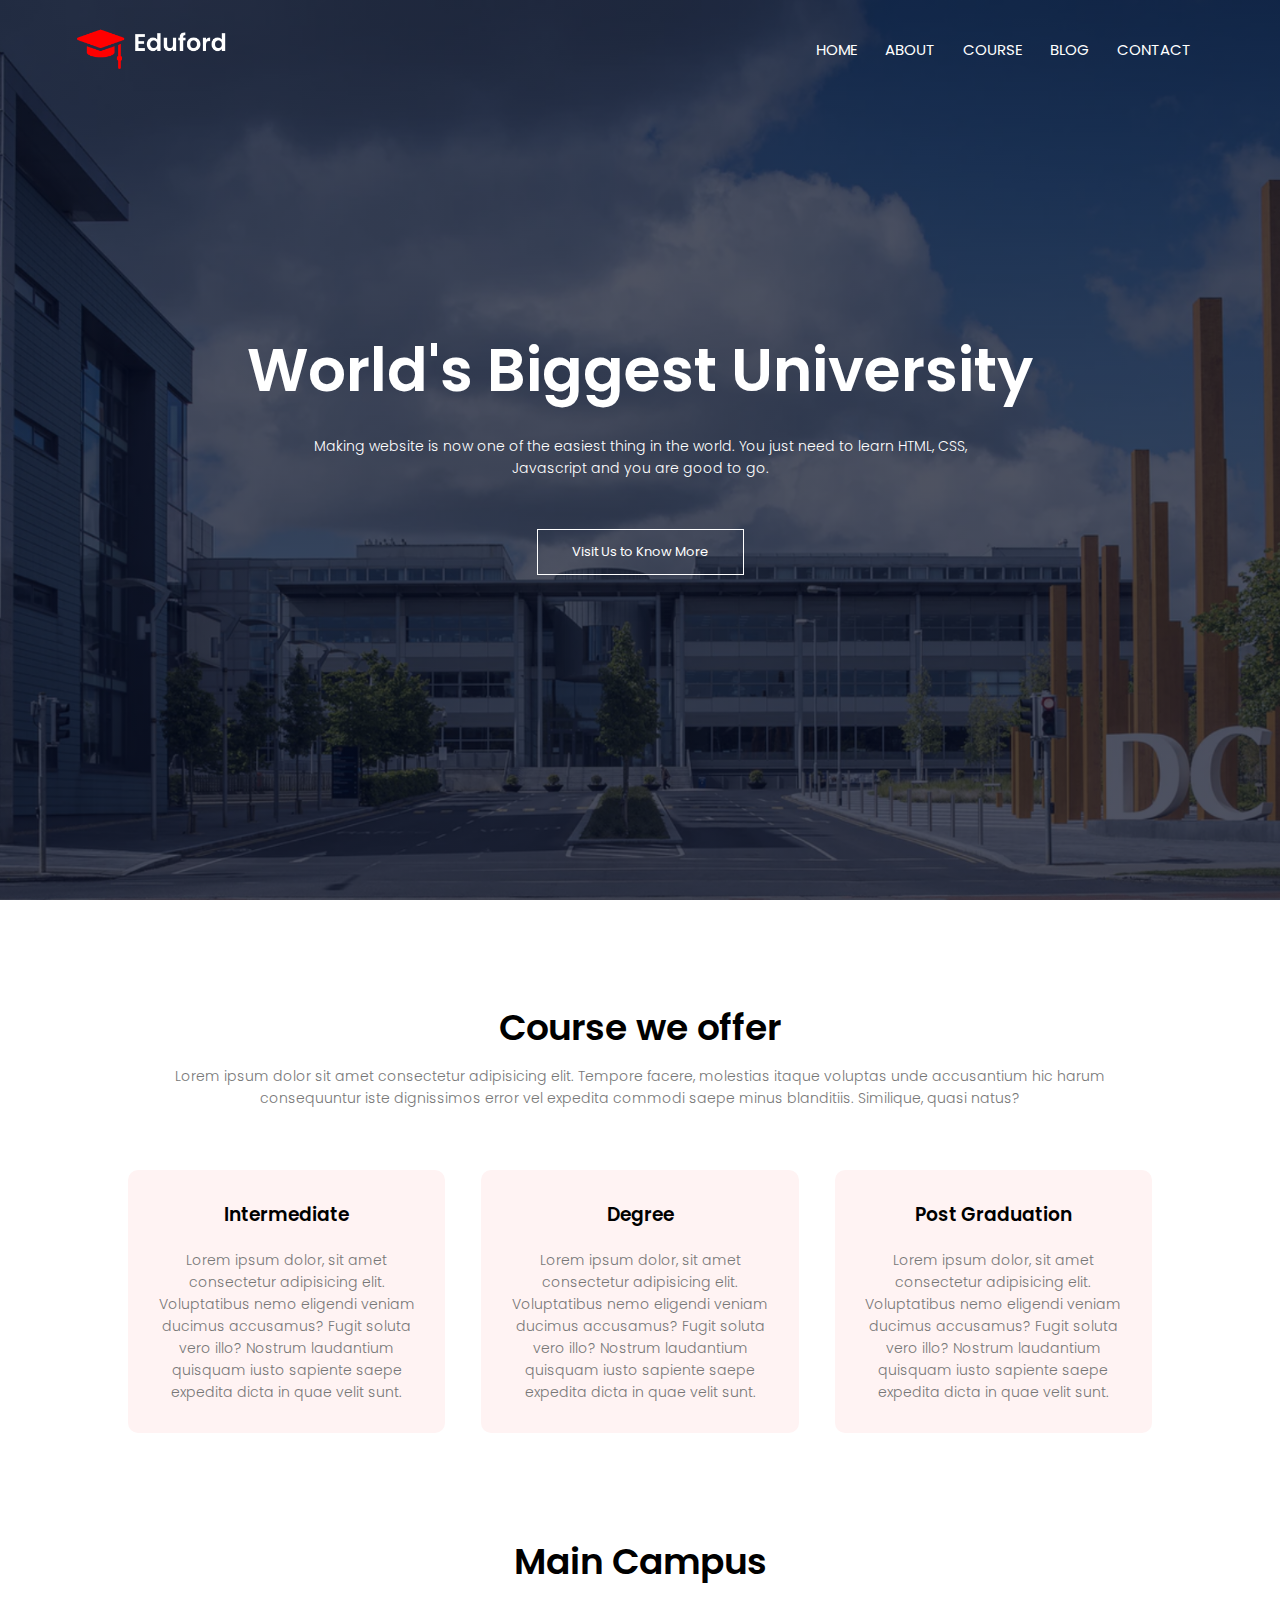
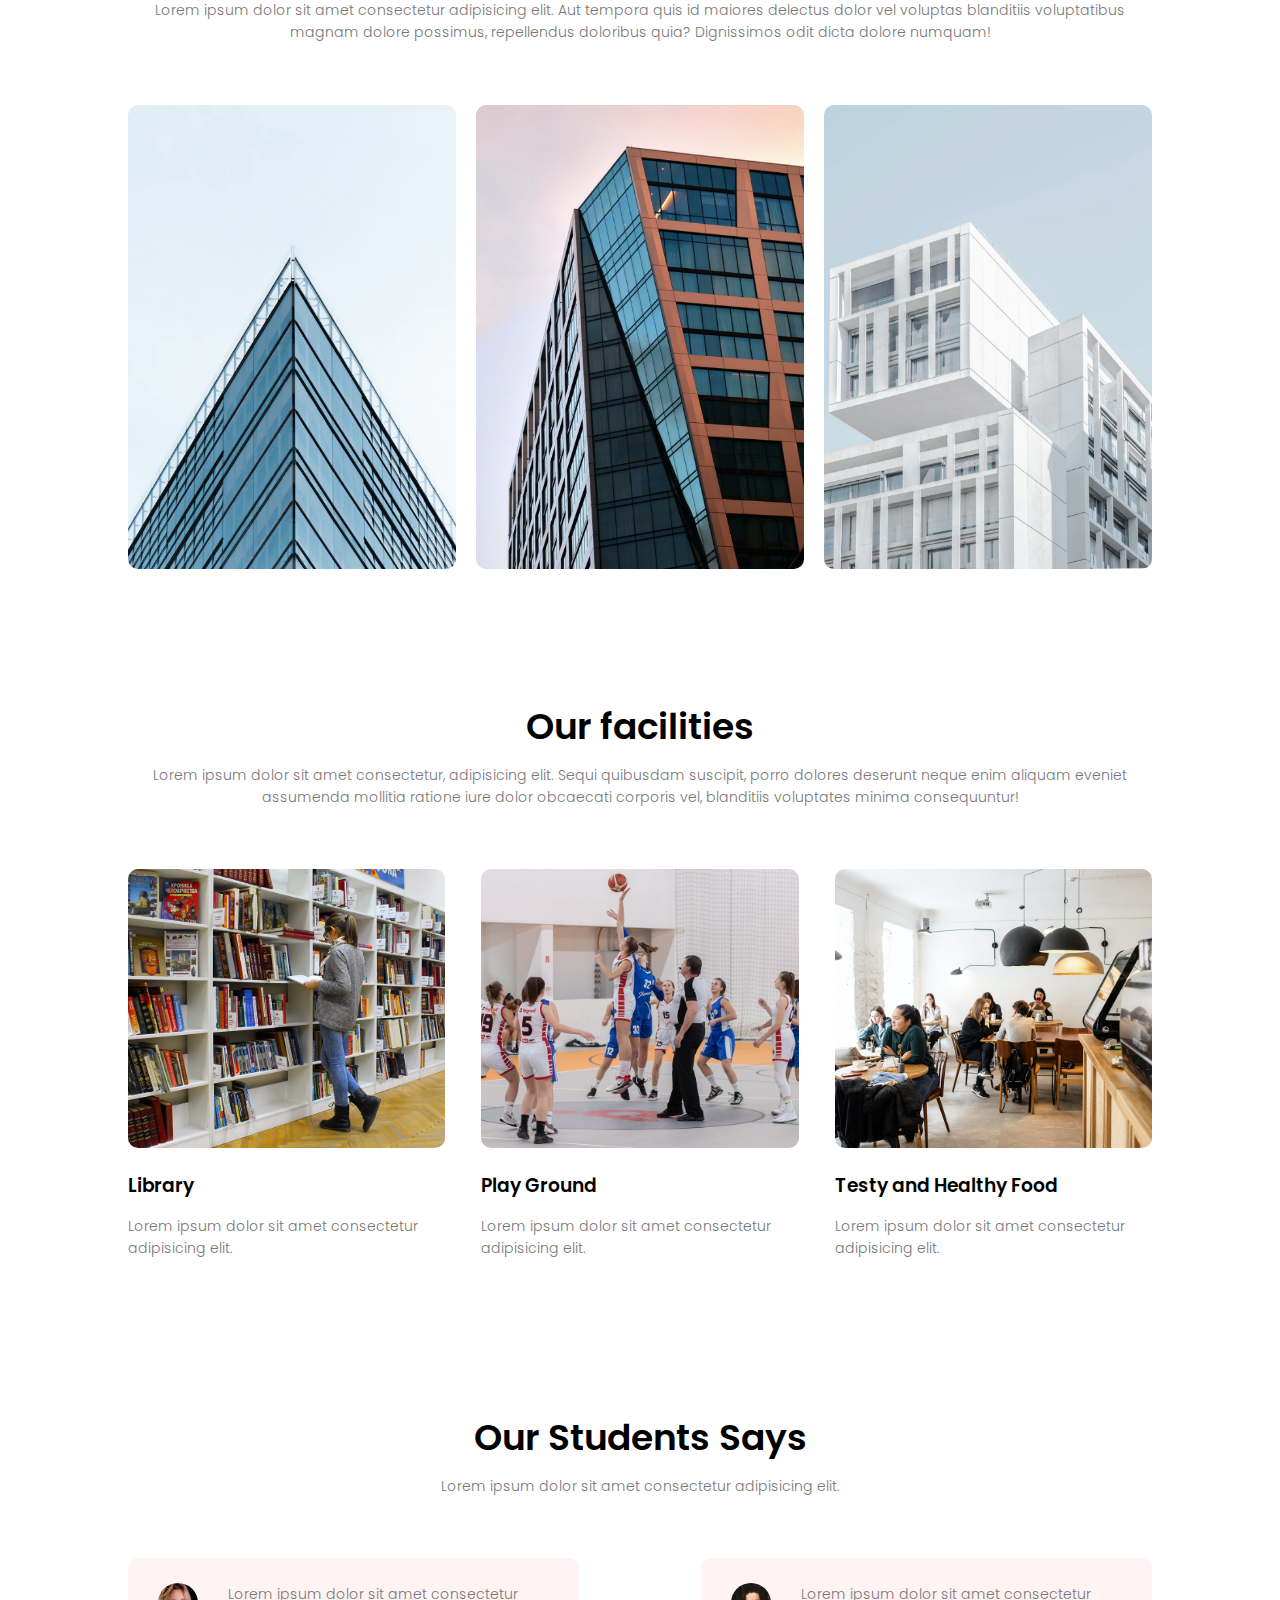
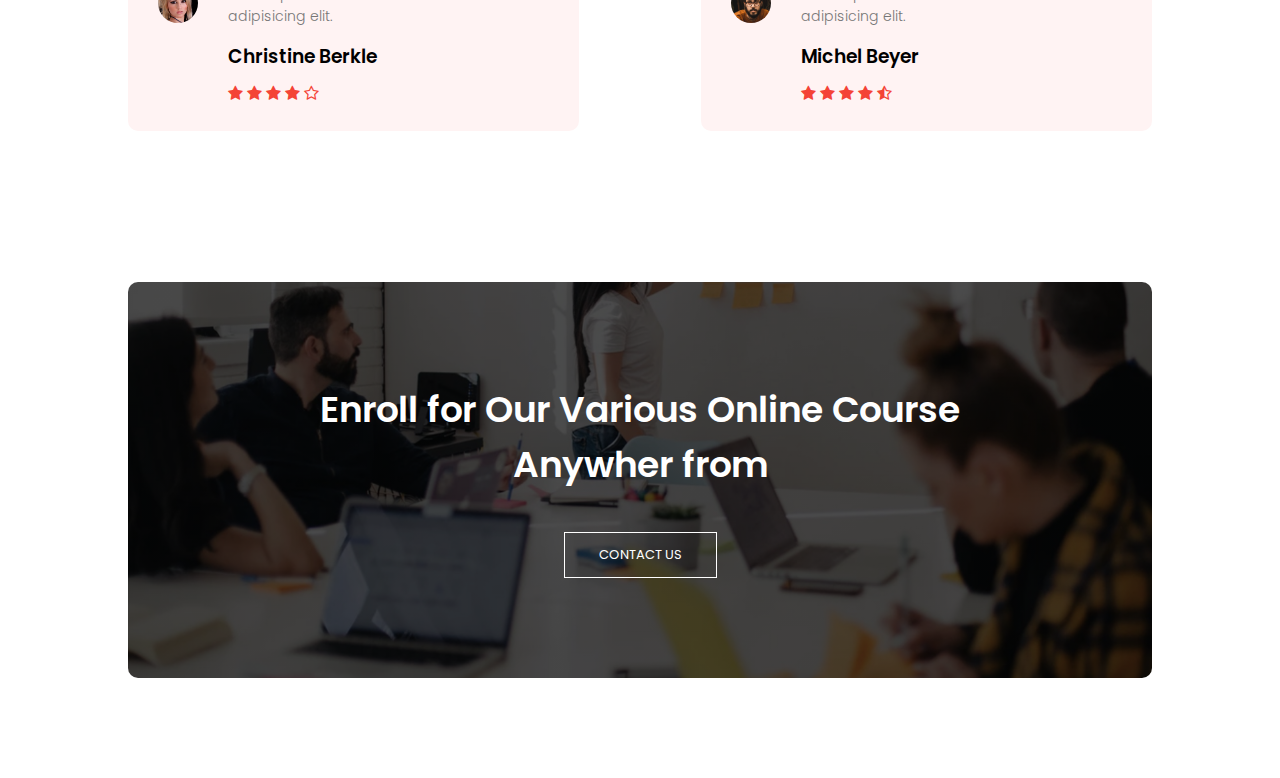
==== commit 56b07f06: "added style to cta" ====
--- a/index.html
+++ b/index.html
@@ -164,7 +164,7 @@
     <!-- ---------- CALL TO ACTION ---------- -->
     <section class="cta">
         <h1>Enroll for Our Various Online Course<br>Anywher from</h1>
-        <a href="#">CONTACT US</a>
+        <a href="#" class="hero-btn">CONTACT US</a>
     </section>
     <!-- ---------- END CALL TO ACTION ---------- -->
 
--- a/style.css
+++ b/style.css
@@ -293,9 +293,13 @@
     text-align: center;
     padding: 100px 0;
 }
+
+.cta h1 {
+    color: #fff;
+    margin-bottom: 40px;
+    padding: 0;
+}
 /* ---------- END CALL TO ACTION ---------- */
-
-
 
 
 
